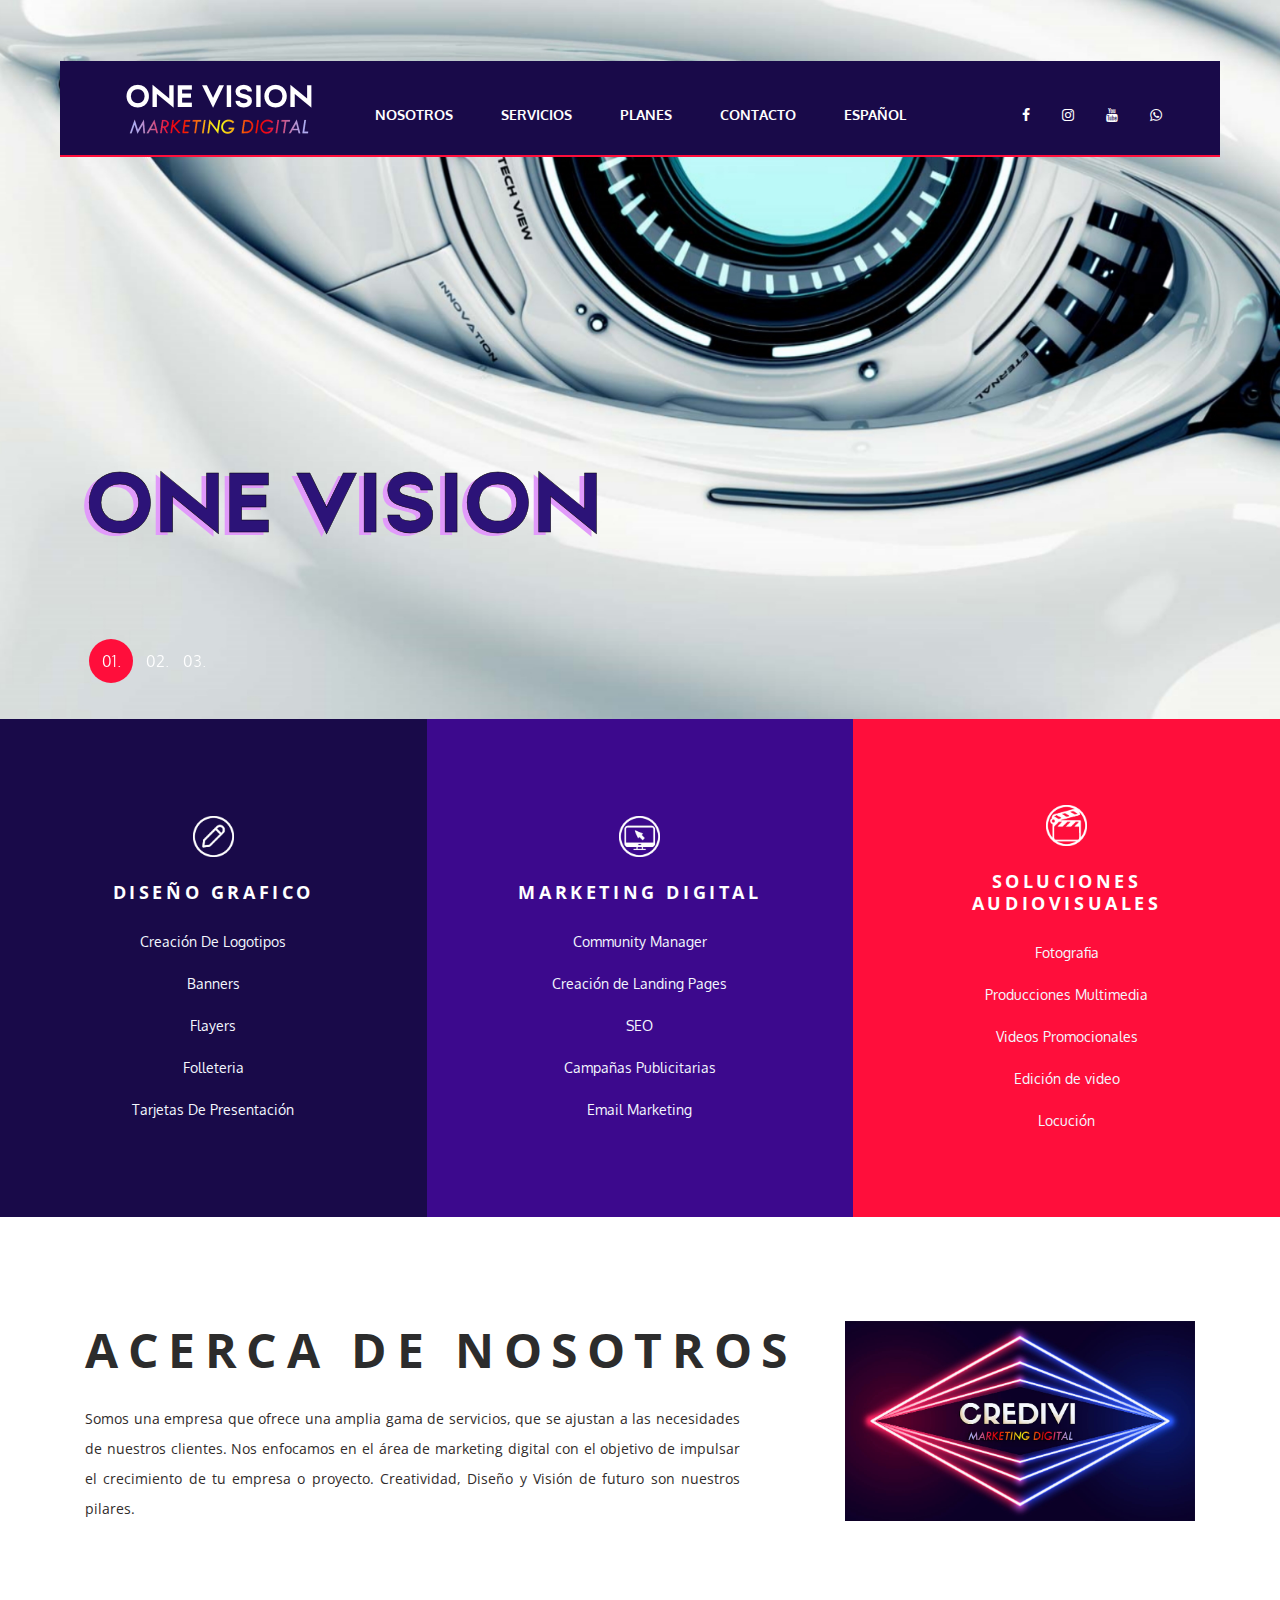
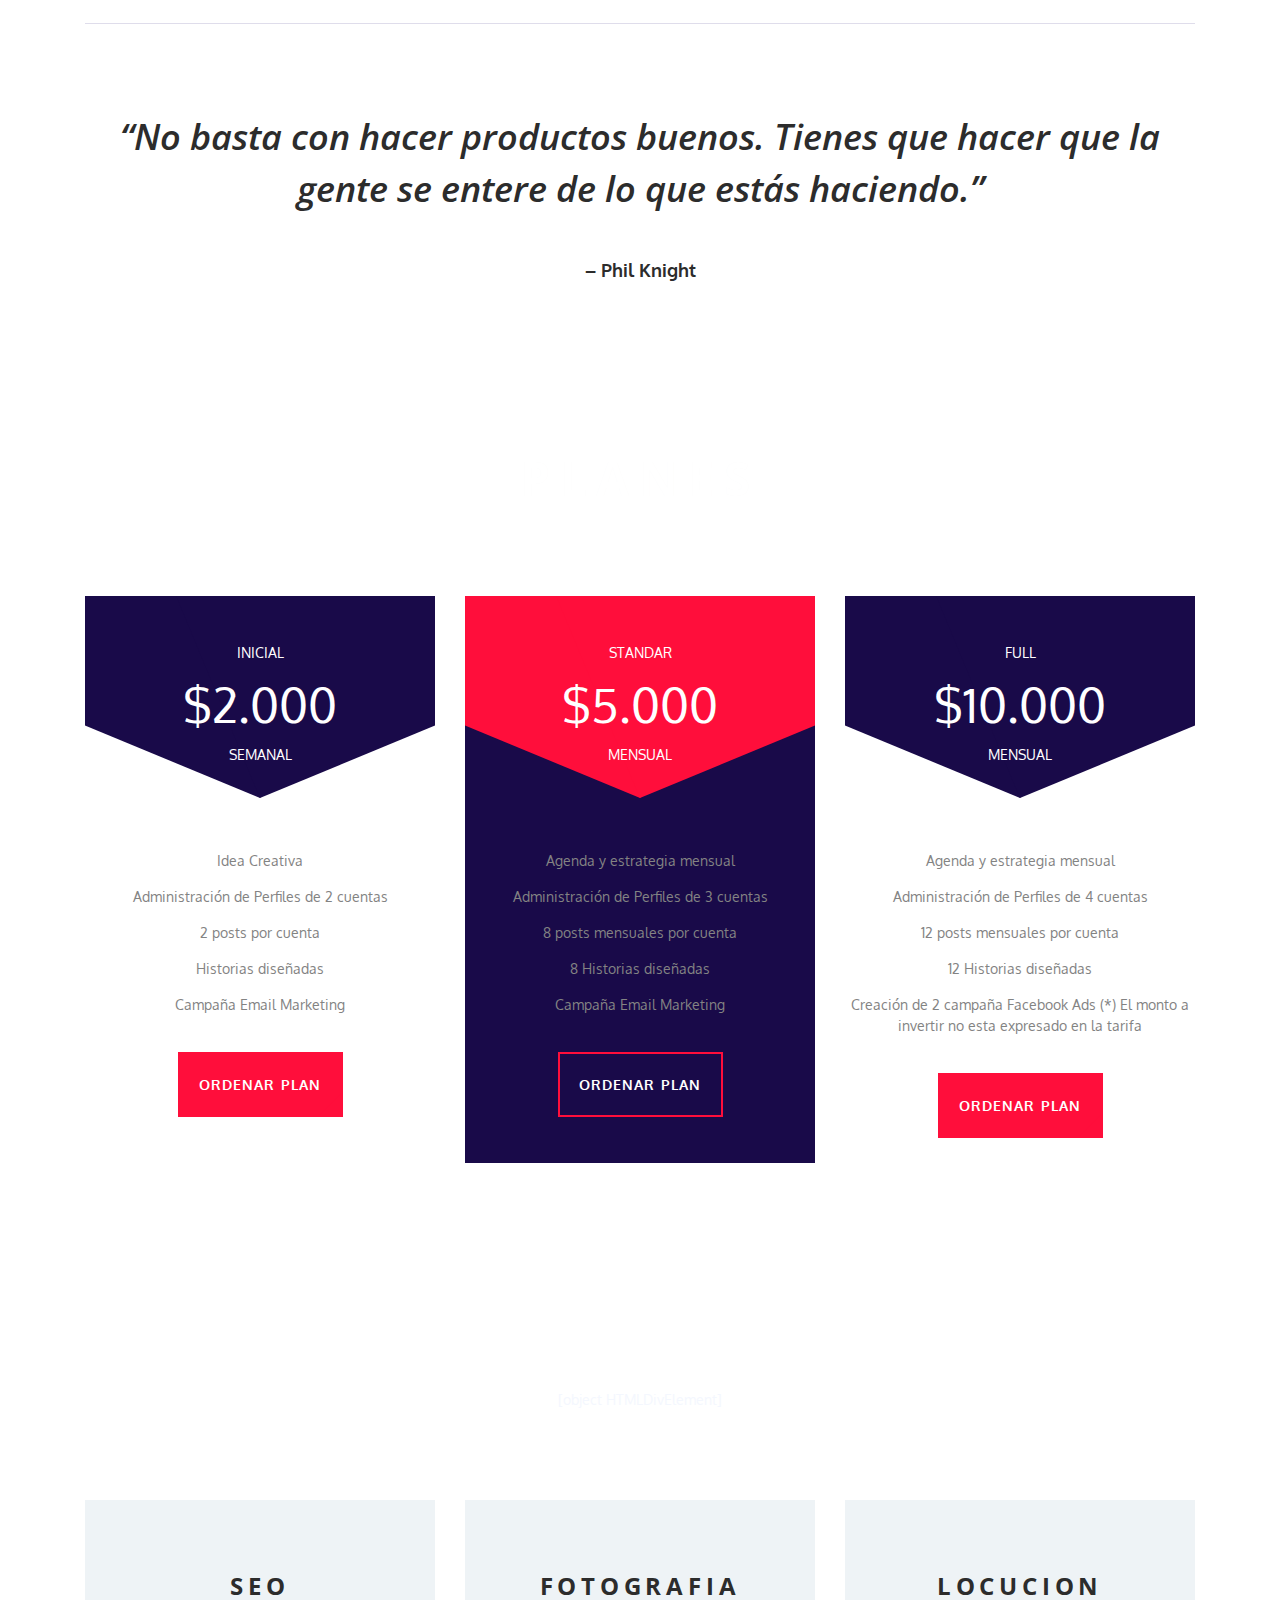
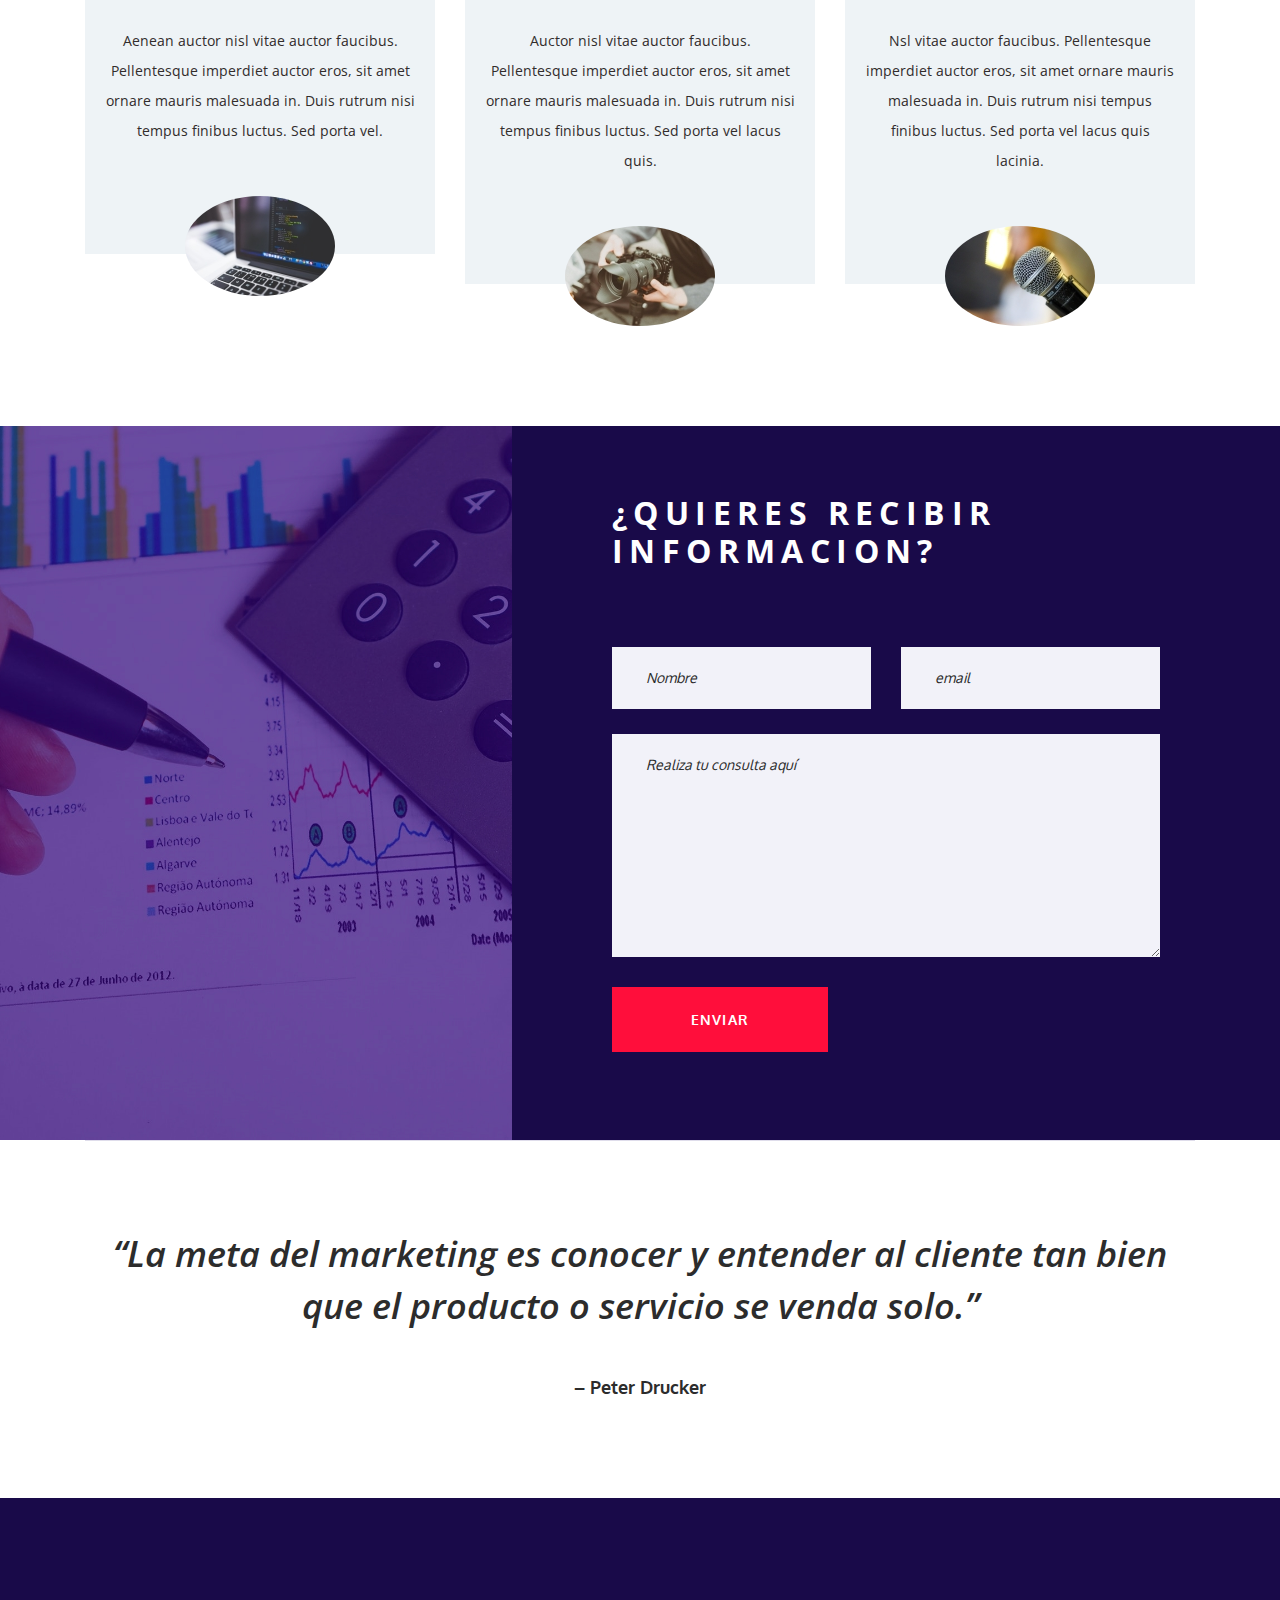
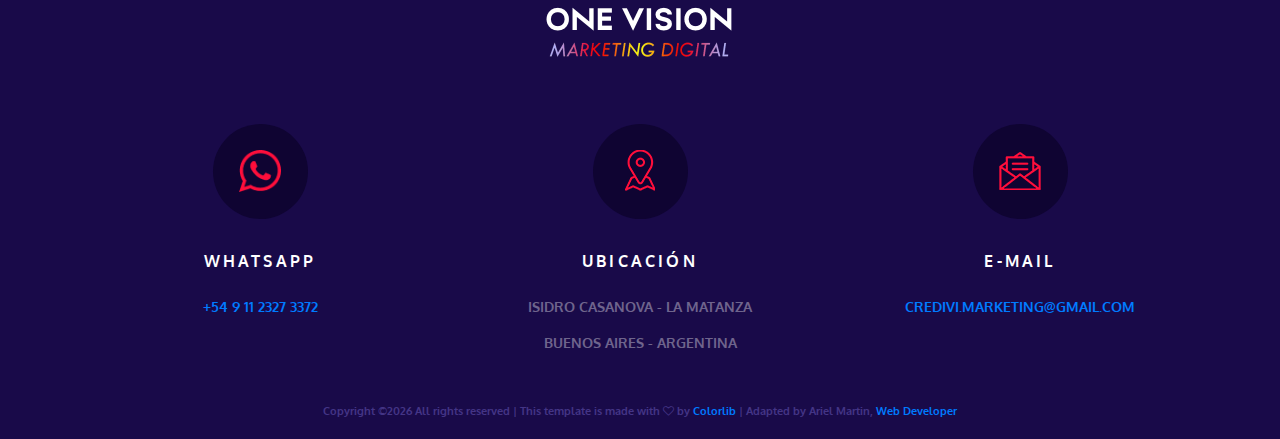
==== index.html @ c773c40b "se actualizó la metadata" ====
<!DOCTYPE html>
<html lang="es">
<head>
<title data-lang="titulo-web">Marketin Digital - One Visio</title>
<meta charset="utf-8">
<meta http-equiv="X-UA-Compatible" content="IE=edge">
<meta name="description" content="Especialistas en Marketin Digital">
<meta property="og:image" content="https://raw.githubusercontent.com/credivi/onevision/main/images/logo_ov.jpg" /> <!-- image link, make sure it's jpg -->
<meta property="og:image:width" content="200" />
<meta property="og:image:height" content="200" />
<meta name="viewport" content="width=device-width, initial-scale=1">

<link rel="stylesheet" type="text/css" href="styles/fonts.css">

<link rel="stylesheet" type="text/css" href="styles/bootstrap-4.1.2/bootstrap.min.css">
<link href="plugins/font-awesome-4.7.0/css/font-awesome.min.css" rel="stylesheet" type="text/css">
<link rel="stylesheet" type="text/css" href="plugins/OwlCarousel2-2.3.4/owl.carousel.css">
<link rel="stylesheet" type="text/css" href="plugins/OwlCarousel2-2.3.4/owl.theme.default.css">
<link rel="stylesheet" type="text/css" href="plugins/OwlCarousel2-2.3.4/animate.css">
<link rel="stylesheet" type="text/css" href="styles/main_styles.css">
<link rel="stylesheet" type="text/css" href="styles/responsive.css">

</head>
<body>

<div class="super_container">
	
	<!-- Header -->

	<header class="header">
		<div class="header_wrap d-flex flex-row align-items-center justify-content-center">
			
			<!-- Logo -->
			<div class="logo"><a href="#"><img src="images/logo_01.png" alt=""></a></div>

			<!-- Main Nav -->
			<nav class="main_nav">
				<ul class="d-flex flex-row align-items-center justify-content-center">
					<li><a data-lang="about" href="#about">Nosotros</a></li>
					<li><a data-lang="services" href="#classes">Servicios</a></li>
					<li><a data-lang="plans" href="#pricing">Planes</a></li>
					<li><a data-lang="contact" href="#footer">Contacto</a></li>
					<li><a href="#" id="translate" data-text="Español, English" data-file="es,en" data-index="1">Español</a></li>
				</ul>
			</nav>

			<!-- Social -->
			<div class="social header_social">
				<ul class="d-flex flex-row align-items-center justify-content-start">
					<li><a class="facebook" href="#"><i class="fa fa-facebook" aria-hidden="true"></i></a></li>
					<li><a class="instagram" href="#"><i class="fa fa-instagram" aria-hidden="true"></i></a></li>
					<li><a class="youtube" href="#"><i class="fa fa-youtube" aria-hidden="true"></i></a></li>
					<!--li><a href="#"><i class="fa fa-envelope" aria-hidden="true"></i></a></li-->
					<li><a class="whatsapp" href="https://api.whatsapp.com/send?phone=5491123273372&text=Hola,coloca tu mensaje aquí" target="_blank"><i class="fa fa-whatsapp" aria-hidden="true"></i></a></li>
				</ul>
			</div>

			<!-- Hamburger -->
			<div class="hamburger ml-auto"><i class="fa fa-bars" aria-hidden="true"></i></div>

		</div>
	</header>

	<!-- Fixed Header -->

	<header class="fixed_header">
		<div class="header_wrap d-flex flex-row align-items-center justify-content-center">
			
			<!-- Logo -->
			<div class="logo"><a href="#"><img src="images/logo_01.png" alt=""></a></div>

			<!-- Main Nav -->
			<nav class="main_nav">
				<ul class="d-flex flex-row align-items-center justify-content-center">
					<li><a data-lang="about" href="#about">Nosotros</a></li>
					<li><a data-lang="services" href="#classes">Servicios</a></li>
					<li><a data-lang="plans" href="#pricing">Planes</a></li>
					<li><a data-lang="contact" href="#footer">Contacto</a></li>
				</ul>
			</nav>

			<!-- Social -->
			<div class="social header_social">
				<ul class="d-flex flex-row align-items-center justify-content-start">
					<li><a class="facebook" href="#"><i class="fa fa-facebook" aria-hidden="true"></i></a></li>
					<li><a class="instagram" href="#"><i class="fa fa-instagram" aria-hidden="true"></i></a></li>
					<li><a class="youtube" href="#"><i class="fa fa-youtube" aria-hidden="true"></i></a></li>
					<!--li><a href="#"><i class="fa fa-envelope" aria-hidden="true"></i></a></li-->
					<li><a class="whatsapp" href="#" target="_blank"><i class="fa fa-whatsapp" aria-hidden="true"></i></a></li>
				</ul>
			</div>

			<!-- Hamburger -->
			<div class="hamburger ml-auto"><i class="fa fa-bars" aria-hidden="true"></i></div>

		</div>
	</header>

	<!-- Menu -->

	<div class="menu">
		<div class="menu_door door_left"></div>
		<div class="menu_door door_right"></div>
		<div class="menu_content d-flex flex-column align-items-center justify-content-center">
			<!--div class="menu_close">close</div-->
			<div class="menu_nav_container">
				<nav class="menu_nav text-center" >
					<ul class="menu_close">
						<li><a data-lang="about" href="#about">Nosotros</a></li>
						<li><a data-lang="services" href="#classes">Servicios</a></li>
						<li><a data-lang="plans" href="#pricing">Planes</a></li>
						<li><a data-lang="contact" href="#footer">Contacto</a></li>
					</ul>
				</nav>
			</div>
			<div class="social menu_social">
				<ul class="d-flex flex-row align-items-center justify-content-start">
					<li><a class="facebook" href="#"><i class="fa fa-facebook" aria-hidden="true"></i></a></li>
					<li><a class="instagram" href="#"><i class="fa fa-instagram" aria-hidden="true"></i></a></li>
					<li><a class="youtube" href="#"><i class="fa fa-youtube" aria-hidden="true"></i></a></li>
					<!--li><a href="#"><i class="fa fa-envelope" aria-hidden="true"></i></a></li-->
					<li><a class="whatsapp" href="#" target="_blank"><i class="fa fa-whatsapp" aria-hidden="true"></i></a></li>
				</ul>
			</div>
		</div>
	</div>

	<!-- Home -->

	<div class="home">
		
		<!-- Slider -->
		<div class="home_slider_container">
			<div class="owl-carousel owl-theme home_slider">
				
				<!-- Slide 1 -->
				<div class="slide">
					<div class="background_image" style="background-image:url(images/index_3.jpeg)"></div>
					<div class="home_slider_overlay"></div>
					<div class="slide_wrap d-flex flex-column align-items-start justify-content-center">
						<div class="home_container">
							<div class="container">
								<div class="row">
									<div class="col">
										<div class="home_content active">
											<div class="home_subtitle"></div>
											<div class="home_title" id="t1">
												<span data-lang="slide1" id="titulo1">One Vision</span>
											</div>
											<!--<div class="button home_button"><a href="#">Creatividad</a></div>-->
										</div>
									</div>
								</div>
							</div>
						</div>
					</div>
				</div>

				<!-- Slide 2 -->
				<div class="slide">
					<div class="background_image" style="background-image:url(images/index_1.jpeg)"></div>
					<div class="home_slider_overlay"></div>
					<div class="slide_wrap d-flex flex-column align-items-start justify-content-center">
						<div class="home_container">
							<div class="container">
								<div class="row">
									<div class="col">
										<div class="home_content">
											<div class="home_subtitle"></div>
											<div class="home_title" id="t2">
												<span data-lang="slide2" id="titulo2">creatividad</span>
											</div>
											<!--<div class="button home_button"><a href="#">Creatividad</a></div>-->
										</div>
									</div>
								</div>
							</div>
						</div>
					</div>
				</div>

				<!-- Slide 3 -->
				<div class="slide">
					<div class="background_image" style="background-image:url(images/index_2.jpeg)"></div>
					<div class="home_slider_overlay"></div>
					<div class="slide_wrap d-flex flex-column align-items-start justify-content-center">
						<div class="home_container">
							<div class="container">
								<div class="row">
									<div class="col">
										<div class="home_content">
											<div class="home_subtitle"></div>
											<div class="home_title" id="t3">
												<span data-lang="slide3" id="titulo3">Diseño<br>
												digital</span>
											</div>
											<!--<div class="button home_button"><a href="#">Creatividad</a></div>-->
										</div>
									</div>
								</div>
							</div>
						</div>
					</div>
				</div>

			</div>
		</div>

	</div>

	<!-- Intro -->

	<div class="intro" id="intro">
		<div class="intro_boxes_wrap">
			<div class="d-flex flex-row align-items-start justify-content-start flex-wrap">
				
				<!-- Intro Box -->
				<div class="intro_box d-flex flex-column align-items-center justify-content-center text-center">
					<div class="intro_box_icon"><img src="images/lapiz.png" alt=""></div>
					<div class="intro_box_title"><h3>Diseño Grafico</h3></div>
					<div class="intro_box_text">
						<ul>
							<li>Creación De Logotipos</li><br>
							<li>Banners</li><br>
							<li>Flayers</li><br>
							<li>Folleteria</li><br>
							<li>Tarjetas De Presentación</li>
						</ul>
					</div>
				</div>

				<!-- Intro Box -->
				<div class="intro_box d-flex flex-column align-items-center justify-content-center text-center">
					<div class="intro_box_icon"><img src="images/pantalla.png" alt=""></div>
					<div class="intro_box_title"><h1 id="h1">Marketing Digital</h1></div>
					<div class="intro_box_text">
						<ul>
							<li>Community Manager</li><br>
							<li>Creación de Landing Pages</li><br>
							<li>SEO</li><br>
							<li>Campañas Publicitarias</li><br>
							<li>Email Marketing</li>
						</ul>
					</div>
				</div>

				<!-- Intro Box -->
				<div class="intro_box d-flex flex-column align-items-center justify-content-center text-center">
					<div class="intro_box_icon"><img src="images/claqueta.png" alt=""></div>
					<div class="intro_box_title"><h3>soluciones Audiovisuales</h3></div>
					<div class="intro_box_text">
						<ul>
							<li>Fotografia</li><br>
							<li>Producciones Multimedia<li><br>
							<li>Videos Promocionales</li><br>
							<li>Edición de video</li><br>
							<li>Locución</li>
						</ul>
					</div>
				</div>

			</div>
		</div>
	</div>

	<!-- About -->

	<div class="about" id="about">
		<div class="container">
			<div class="row">
				
				<!-- About Content -->
				<div class="col-lg-8">
					<div class="about_content">
						<div class="section_title_container">
							<div class="section_subtitle"></div>
							<div class="section_title"><h2>acerca de nosotros</h2></div>
						</div>
						<div class="about_text" align="justify">
							<p>Somos una empresa que ofrece una amplia gama de servicios, que se ajustan a las necesidades de nuestros clientes. Nos enfocamos en el área de marketing digital con el objetivo de impulsar el crecimiento de tu empresa o proyecto. Creatividad, Diseño y Visión de futuro son nuestros pilares. </p>
						</div>
						<!--<div class="button about_button"><a href="#">credivi</a></div>-->
					</div>
				</div>

				<!-- About Image -->
				<div class="col-lg-4">
					<div class="about_image"><img src="images/logo_rombos.jpg" alt=""></div>
				</div>

			</div>
		</div>
	</div>

	<!-- FRASE -->

	<div class="quote">
		<div class="container">
			<div class="row">
				<div class="col">
					<div class="quote_content text-center">
						<p>“No basta con hacer productos buenos. Tienes que hacer que la gente se entere de lo que estás haciendo.”</p>
					</div>
					<div class="quote_author text-center">– Phil Knight</div>
				</div>
			</div>
		</div>
	</div>


	<!-- PLANES -->

	<div class="pricing" id="pricing">
		<div class="parallax_background parallax-window" data-parallax="scroll" data-image-src="images/planes.jpg" data-speed="0.8"></div>
		<div class="container">
			<div class="row">
				<div class="col">
					<div class="section_title_container text-center">
						<div class="section_subtitle"></div>
						<div class="section_title"><h2>planes</h2></div>
					</div>
					<div class="pricing_slider_container">
						<div class="owl-carousel owl-theme pricing_slider">
							
							<!-- Slide -->
							<div>
								<div class="pricing_box text-center">
									<div class="pricing_title_box">
										<div>
											<div id="titulop1" class="pricing_name">beginner</div>
											<div id="preciop1" class="pricing_price">Free</div>
											<div id="diasp1" class="pricing_per">1 day</div>
										</div>
									</div>
									<div class="pricing_content">
										<div class="pricing_list">
											<ul>
												<li id="item1p1">2 E-mail Addresess</li>
												<li id="item2p1">25 GB Space</li>
												<li id="item3p1">24h Live Support</li>
												<li id="item4p1">Documetation inside</li>
												<li id="item5p1">SEO Plan</li>
											</ul>
										</div>
										<!--div class="pricing_info"><a href="#">i</a></div>-->
										<div class="button pricing_button ml-auto mr-auto"><a id="btn_p1" target="_blank">ordenar plan</a></div>
										
									</div>
								</div>
							</div>

							<!-- Slide -->
							<div>
								<div class="pricing_box text-center pricing_box_alt">
									<div class="pricing_title_box">
										<div>
											<div id="titulop2" class="pricing_name">beginner</div>
											<div id="preciop2" class="pricing_price">$29<span>90</span></div>
											<div id="diasp2" class="pricing_per">Per Month</div>
										</div>
									</div>
									<div class="pricing_content">
										<div class="pricing_list">
											<ul>
												<li id="item1p2">2 E-mail Addresess</li>
												<li id="item2p2">25 GB Space</li>
												<li id="item3p2">24h Live Support</li>
												<li id="item4p2">Documetation inside</li>
												<li id="item5p2">SEO Plan</li>
											</ul>
										</div>
										<div class="button_2 pricing_button ml-auto mr-auto"><a id="btn_p2" target="_blank">ordenar plan</a></div>

									</div>
								</div>
							</div>

							<!-- Slide -->
							<div>
								<div class="pricing_box text-center">
									<div class="pricing_title_box">
										<div>
											<div id="titulop3" class="pricing_name">beginner</div>
											<div id="preciop3" class="pricing_price">$59<span>90</span></div>
											<div id="diasp3" class="pricing_per">Per Month</div>
										</div>
									</div>
									<div class="pricing_content">
										<div class="pricing_list">
											<ul>
												<li id="item1p3">2 E-mail Addresess</li>
												<li id="item2p3">25 GB Space</li>
												<li id="item3p3">24h Live Support</li>
												<li id="item4p3">Documetation inside</li>
												<li id="item5p3">SEO Plan</li>
											</ul>
										</div>
										<div class="button pricing_button ml-auto mr-auto"><a id="btn_p3" target="_blank">ordenar plan</a></div>

									</div>
								</div>
							</div>

						</div>
					</div>
				</div>
			</div>
		</div>
	</div>

	

	<!-- SERVICIOS -->

	<div class="classes" id="classes">
		<div class="container">
			<div class="row">
				<div class="col">
					<div class="section_title_container text-center">
						<div class="section_subtitle"></div>
						<div class="section_title" id="titulo_s"><h2>Servicios</h2></div>
					</div>

					<!-- Classes Slider -->
					<div class="classes_slider_container">
						<div class="owl-carousel owl-theme classes_slider">
							
							<!-- Slide -->
							<div>
								<div class="classes_slide_wrap">
									<div class="text-center">
										<div class="classes_title"><h3 id="titulo_s1">SEO</h3></div>
										<div class="classes_text">
											<p id="par_s1" >Aenean auctor nisl vitae auctor faucibus. Pellentesque imperdiet auctor eros, sit amet ornare mauris malesuada in. Duis rutrum nisi tempus finibus luctus. Sed porta vel.</p>
										</div>
										<div class="class_image"><a href="#"><img id="img_s1" src="images/servicio_1.jpg" alt=""></a></div>
									</div>
								</div>
							</div>

							<!-- Slide -->
							<div>
								<div class="classes_slide_wrap">
									<div class="text-center">
										<div id="titulo_s2" class="classes_title"><h3>fotografia</h3></div>
										<div class="classes_text">
											<p id="par_s2">Auctor nisl vitae auctor faucibus. Pellentesque imperdiet auctor eros, sit amet ornare mauris malesuada in. Duis rutrum nisi tempus finibus luctus. Sed porta vel lacus quis.</p>
										</div>
										<div class="class_image"><a href="#"><img id="img_s2" src="images/servicio_2.jpg" alt=""></a></div>
									</div>
								</div>
							</div>

							<!-- Slide -->
							<div>
								<div class="classes_slide_wrap">
									<div class="text-center">
										<div id="titulo_s3" class="classes_title"><h3>locucion</h3></div>
										<div class="classes_text">
											<p id="par_s3" >Nsl vitae auctor faucibus. Pellentesque imperdiet auctor eros, sit amet ornare mauris malesuada in. Duis rutrum nisi tempus finibus luctus. Sed porta vel lacus quis lacinia.</p>
										</div>
										<div class="class_image"><a href="#"><img id="img_s3" src="images/servicio_3.jpg" alt=""></a></div>
									</div>
								</div>
							</div>

						</div>
					</div>

				</div>
			</div>
		</div>
	</div>

<!-- FORM -->

	<div class="cta">
		<div class="d-flex flex-xl-row flex-column align-items-start justify-content-start">

			<!-- CTA Image -->
			<div class="cta_image align-self-stretch">
				<div class="background_image" style="background-image:url(images/cta.jpg)"></div>
			</div>

			<!-- CTA Content -->
			<div class="cta_content">
				<div class="section_title_container">
					<div class="section_subtitle"></div>
					<div class="section_title"><h2>¿quieres recibir informacion?</h2></div>
				</div>

							<div class="contact_form_container">

								<form id="form" action="" class="contact_form">
									
									<div class="row contact_form_row">

										<div class="col-md-6">
											<input id="name" type="text" class="contact_input" placeholder="Nombre" required="required" name="">
										</div>

										<div class="col-md-6">
											<input id="emailAddress" type="email" class="contact_input" placeholder="email" required="required" name="">
										</div>
										
										<div class="col-12">
											<textarea id="message" class="contact_input contact_textarea" placeholder="Realiza tu consulta aquí" required="required" name=""></textarea>
										</div>

									</div>

									<button class="contact_button" formtarget="_blank">Enviar</button>

								</form>

							</div>

				<!--div class="cta_list">
					<ul>
						<li class="d-flex flex-row align-items-center justify-content-start">
							<img src="images/check.png" alt="">
							<span>Pellentesque imperdiet auctor eros, sit amet ornare mauris malesuada in.</span>
						</li>
						<li class="d-flex flex-row align-items-center justify-content-start">
							<img src="images/check.png" alt="">
							<span>Duis rutrum nisi tempus finibus luctus. Sed porta vel lacus quis lacinia.</span>
						</li>
						<li class="d-flex flex-row align-items-center justify-content-start">
							<img src="images/check.png" alt="">
							<span>Vestibulum nec justo lectus. In hac habitasse platea dictumst.</span>
						</li>
						<li class="d-flex flex-row align-items-center justify-content-start">
							<img src="images/check.png" alt="">
							<span> Proin vulputate rhoncus nibh eu vehicula. Donec vitae laoreet quam, ac feugiat nibh.</span>
						</li>
					</ul>
				</div>


				<div class="cta_buttons">
					<div class="d-flex flex-row align-items-start justify-content-start flex-wrap">
						<div class="button cta_button"><a href="#">read more</a></div>
						<div class="button_2 cta_button"><a href="#">read more</a></div>
					</div>
				</div-->

			</div>

		</div>
	</div>

	<!-- FRASE -->

	<div class="quote">
		<div class="container">
			<div class="row">
				<div class="col">
					<div class="quote_content text-center">
						<p>“La meta del marketing es conocer y entender al cliente tan bien que el producto o servicio se venda solo.”</p>
					</div>
					<div class="quote_author text-center">– Peter Drucker</div>
				</div>
			</div>
		</div>
	</div>

	<!-- Footer -->

	<footer class="footer" id="footer">
		<div class="footer_content">
			<div class="container">
				<div class="row">
					<div class="col">
						<div class="footer_logo text-center"><a href="#"><img src="images/logo_01.png" alt=""></a></div>
					</div>
				</div>
				<div class="row footer_row">



					<div class="col-lg-4 footer_col">
						<div class="footer_item text-center">
						<a class="whatsapp" href="#" target="_blank">
							<div class="footer_icon d-flex flex-column align-items-center justify-content-center ml-auto mr-auto">
								<div><img src="images/ws.png" alt=""></div>
							</div>
						</a>
							<div class="footer_title">Whatsapp</div>
							<div class="footer_list">
								<ul>
									<li><a class="whatsapp" href="#" target="_blank">+54 9 11 2327 3372</a></li>
								</ul>
							</div>
						</div>
					</div>


					

					<div class="col-lg-4 footer_col">
						<div class="footer_item text-center">
							<div class="footer_icon d-flex flex-column align-items-center justify-content-center ml-auto mr-auto">
								<div><img src="images/contact.png" alt=""></div>
							</div>
							<div class="footer_title">Ubicación</div>
							<div class="footer_list">
								<ul>
									<li>Isidro Casanova - La Matanza</li>
									<li>Buenos Aires - Argentina</li>
								</ul>
							</div>
						</div>
					</div>


					<div class="col-lg-4 footer_col">
						<a class="mailto" href="mailto:credivi.marketing@gmail.com" target="_blank">
						<div class="footer_item text-center">
							
							<div class="footer_icon d-flex flex-column align-items-center justify-content-center ml-auto mr-auto">
								<div><img src="images/mail.png" alt=""></div>
							</div>
							<div class="footer_title">e-mail</div>
							<div class="footer_list">
								<ul>
									
									<li><a class="mailto" href="mailto:credivi.marketing@gmail.com" target="_blank">credivi.marketing@gmail.com</a><br></li>
									
								</ul>	
							</div>
							
						</div>
					</a>
					</div>

				</div>
			</div>
		</div>
		<div class="footer_bar d-flex flex-row align-items-center justify-content-center">
			<div class="copyright"><!-- Link back to Colorlib can't be removed. Template is licensed under CC BY 3.0. -->
Copyright &copy;<script>document.write(new Date().getFullYear());</script> All rights reserved | This template is made with <i class="fa fa-heart-o" aria-hidden="true"></i> by <a href="https://colorlib.com" target="_blank">Colorlib </a>| Adapted by Ariel Martin, <a href="https://arielmartin.github.io/porfolio/" target="_blank">Web Developer </a>
<!-- Link back to Colorlib can't be removed. Template is licensed under CC BY 3.0. --></div>
		</div>
	</footer>
</div>

<script src="js/jquery-3.3.1.min.js"></script>
<script src="styles/bootstrap-4.1.2/popper.js"></script>
<script src="styles/bootstrap-4.1.2/bootstrap.min.js"></script>
<script src="plugins/greensock/TweenMax.min.js"></script>
<script src="plugins/greensock/TimelineMax.min.js"></script>
<script src="plugins/scrollmagic/ScrollMagic.min.js"></script>
<script src="plugins/greensock/animation.gsap.min.js"></script>
<script src="plugins/greensock/ScrollToPlugin.min.js"></script>
<script src="plugins/OwlCarousel2-2.3.4/owl.carousel.js"></script>
<script src="plugins/easing/easing.js"></script>
<script src="plugins/progressbar/progressbar.min.js"></script>
<script src="plugins/parallax-js-master/parallax.min.js"></script>
<script src="js/custom.js"></script>
<script src="js/variables.js"></script>
<script src="js/lang.js"></script>

</body>
</html>
---- styles/main_styles.css ----
@charset "utf-8";
/* CSS Document */

/******************************

[Table of Contents]

1. Fonts
2. Body and some general stuff
3. Header
4. Menu
5. Home
6. Intro
7. About
8. Quote
9. CTA
10. Classes
11. Pricing
12. Footer
13. Contact

******************************/


/***********
1. Fonts
***********/

@import url('https://fonts.googleapis.com/css?family=Open+Sans:300,400,600,600i,700,800');
@import url('https://fonts.googleapis.com/css?family=Lora|Oxygen&display=swap');

@font-face {
    font-family: 'mayeka';
    src: url('../fonts/mayekabold.ttf'),
    url('../fonts/mayekabolddemo-m8zr-webfont.woff2') format('woff2'),
    url('../fonts/mayekabolddemo-m8zr-webfont.woff') format('woff');
    font-weight: bold;
    font-style: normal;
}


/*********************************
2. Body and some general stuff
*********************************/

*
{
	margin: 0;
	padding: 0;
	-webkit-font-smoothing: antialiased;
	-webkit-text-shadow: rgba(0,0,0,.01) 0 0 1px;
	//text-shadow: rgba(0,0,0,.01) 0 0 1px;
}
body
{
	font-family: 'Oxygen', sans-serif;
	font-size: 14px;
	font-weight: 400;
	background: #FFFFFF;
	color: #f4f7fe;
}
div
{
	display: block;
	position: relative;
	-webkit-box-sizing: border-box;
    -moz-box-sizing: border-box;
    box-sizing: border-box;
    /*border-top-left-radius: 10px;
    border-top-right-radius: 10px;
    border-bottom-left-radius: 10px;
    border-bottom-right-radius: 10px;*/
}
ul
{
	list-style: none;
	margin-bottom: 0px;
}
p
{
	font-family: 'Open Sans', sans-serif;
	font-size: 14px;
	line-height: 2.145;
	font-weight: 400;
	/*color: #909090;*/
	color: #312c2c;
	-webkit-font-smoothing: antialiased;
	-webkit-text-shadow: rgba(0,0,0,.01) 0 0 1px;
	text-shadow: rgba(0,0,0,.01) 0 0 1px;
}
p a
{
	display: inline;
	position: relative;
	color: inherit;
	border-bottom: solid 1px #ffa07f;
	-webkit-transition: all 200ms ease;
	-moz-transition: all 200ms ease;
	-ms-transition: all 200ms ease;
	-o-transition: all 200ms ease;
	transition: all 200ms ease;
}
p:last-of-type
{
	margin-bottom: 0;
}
a
{
	-webkit-transition: all 200ms ease;
	-moz-transition: all 200ms ease;
	-ms-transition: all 200ms ease;
	-o-transition: all 200ms ease;
	transition: all 200ms ease;
}
a, a:hover, a:visited, a:active, a:link
{
	text-decoration: none;
	-webkit-font-smoothing: antialiased;
	-webkit-text-shadow: rgba(0,0,0,.01) 0 0 1px;
	text-shadow: rgba(0,0,0,.01) 0 0 1px;
}
p a:active
{
	position: relative;
	color: #FF6347;
}
p a:hover
{
	color: #FFFFFF;
	background: #ffa07f;
}
p a:hover::after
{
	opacity: 0.2;
}
h1{font-size: 48px;}
h2{font-size: 36px;}
h3{font-size: 24px;}
h4{font-size: 18px;}
h5{font-size: 14px;}
h6{font-size: 48px;}
h1, h2, h3, h4, h5, h6
{
	font-family: 'Open Sans', sans-serif;
	-webkit-font-smoothing: antialiased;
	-webkit-text-shadow: rgba(0,0,0,.01) 0 0 1px;
	text-shadow: rgba(0,0,0,.01) 0 0 1px;
	line-height: 1.2;
	margin-bottom: 0;
	color: #2c2c2c;
	font-weight: 700;
	text-transform: uppercase;
	letter-spacing: 0.2em;
}
img
{
	max-width: 100%;
}
button:active
{
	outline: none;
}
.form-control
{
	color: #db5246;
}
section
{
	display: block;
	position: relative;
	box-sizing: border-box;
}
.clear
{
	clear: both;
}
.clearfix::before, .clearfix::after
{
	content: "";
	display: table;
}
.clearfix::after
{
	clear: both;
}
.clearfix
{
	zoom: 1;
}
.float_left
{
	float: left;
}
.float_right
{
	float: right;
}
.trans_200
{
	-webkit-transition: all 200ms ease;
	-moz-transition: all 200ms ease;
	-ms-transition: all 200ms ease;
	-o-transition: all 200ms ease;
	transition: all 200ms ease;
}
.trans_300
{
	-webkit-transition: all 300ms ease;
	-moz-transition: all 300ms ease;
	-ms-transition: all 300ms ease;
	-o-transition: all 300ms ease;
	transition: all 300ms ease;
}
.trans_400
{
	-webkit-transition: all 400ms ease;
	-moz-transition: all 400ms ease;
	-ms-transition: all 400ms ease;
	-o-transition: all 400ms ease;
	transition: all 400ms ease;
}
.trans_500
{
	-webkit-transition: all 500ms ease;
	-moz-transition: all 500ms ease;
	-ms-transition: all 500ms ease;
	-o-transition: all 500ms ease;
	transition: all 500ms ease;
}
.fill_height
{
	height: 100%;
}
.super_container
{
	width: 100%;
	overflow: hidden;
}
.prlx_parent
{
	overflow: hidden;
}
.prlx
{
	height: 130% !important;
}
.parallax-window
{
    min-height: 400px;
    background: transparent;
}
.parallax_background
{
	position: absolute;
	top: 0;
	left: 0;
	width: 100%;
	height: 100%;
}
.background_image
{
	position: absolute;
	top: 0;
	left: 0;
	width: 100%;
	height: 100%;
	background-repeat: no-repeat;
	background-size: cover;
	background-position: center center;
}
.nopadding
{
	padding: 0px !important;
}
.owl-carousel,
.owl-carousel .owl-stage-outer,
.owl-carousel .owl-stage,
.owl-carousel .owl-item
{
	height: 100%;
}
.slide
{
	height: 100%;
}
.button
{
	width: 186px;
	height: 65px;
	background: transparent;
	text-align: center;
	border: solid 2px #ff0e3b;
	overflow: hidden;
	-webkit-transition: all 200ms ease;
	-moz-transition: all 200ms ease;
	-ms-transition: all 200ms ease;
	-o-transition: all 200ms ease;
	transition: all 200ms ease;
}
.button::before
{
	display: block;
	position: absolute;
	top: 50%;
	left: 50%;
	-webkit-transform: translate(-50%, -50%) rotate(-45deg);
	-moz-transform: translate(-50%, -50%) rotate(-45deg);
	-ms-transform: translate(-50%, -50%) rotate(-45deg);
	-o-transform: translate(-50%, -50%) rotate(-45deg);
	transform: translate(-50%, -50%) rotate(-45deg);
	-webkit-transform-origin: center center;
	transform-origin: center center;
	width: 130%;
	height: 320%;
	background: #ff0e3b;
	content: '';
	z-index: 0;
	-webkit-transition: all 600ms ease;
	-moz-transition: all 600ms ease;
	-ms-transition: all 600ms ease;
	-o-transition: all 600ms ease;
	transition: all 600ms ease;
}
.button::after
{
	display: block;
	position: absolute;
	right: -15px;
	bottom: -15px;
	width: 30px;
	height: 30px;
	background: #ff0e3b;
	content: '';
	transform: rotate(-45deg);
}
.button a
{
	display: block;
	position: relative;
	height: 100%;
	font-size: 14px;
	font-weight: 700;
	color: #ffffff;
	letter-spacing: 0.075em;
	line-height: 61px;
	text-transform: uppercase;
	-webkit-transition: all 400ms ease;
	-moz-transition: all 400ms ease;
	-ms-transition: all 400ms ease;
	-o-transition: all 400ms ease;
	transition: all 400ms ease;
}
.button:hover::before
{
	top: 160%;
	left: 160%;
}
.button:hover a
{
	color: #ff0e3b;
}
.button_2
{
	width: 186px;
	height: 65px;
	background: transparent;
	text-align: center;
	border: solid 2px #ff0e3b;
	overflow: hidden;
	-webkit-transition: all 200ms ease;
	-moz-transition: all 200ms ease;
	-ms-transition: all 200ms ease;
	-o-transition: all 200ms ease;
	transition: all 200ms ease;
}
.button_2 a
{
	display: block;
	position: relative;
	height: 100%;
	font-size: 14px;
	font-weight: 700;
	color: #ffffff;
	letter-spacing: 0.075em;
	line-height: 61px;
	text-transform: uppercase;
	-webkit-transition: all 400ms ease;
	-moz-transition: all 400ms ease;
	-ms-transition: all 400ms ease;
	-o-transition: all 400ms ease;
	transition: all 400ms ease;
}
.button_2:hover
{
	background: #ff0e3b;
}
.section_subtitle
{
	font-size: 14px;
	font-weight: 700;
	color: #909090;
	text-transform: uppercase;
	letter-spacing: 0.2em;
	line-height: 1.2;
}
.section_title
{
	margin-top: 8px;
}

/*********************************
3. Header
*********************************/

.header
{
	position: absolute;
	left: 157px;
	top: 61px;
	width: calc(100% - 314px);
	height: 96px;
	background: #190a49;
	z-index: 100;
	border-bottom: solid 2px #ff0e3b;
}
.header_wrap
{
	width: 100%;
	height: 100%;
	padding-top: 12px;
}
.logo
{
	position: absolute;
	top: 50%;
	-webkit-transform: translateY(-50%);
	-moz-transform: translateY(-50%);
	-ms-transform: translateY(-50%);
	-o-transform: translateY(-50%);
	transform: translateY(-50%);
	left: 60px;
}
.main_nav ul li:not(:last-of-type)
{
	margin-right: 52px;
}
.main_nav ul li a
{
	font-size: 14px;
	font-weight: 700;
	color: #ffffff;
	text-transform: uppercase;
}
.main_nav ul li a:hover,
.main_nav ul li.active a
{
	color: #ff0e3b;
}
.header_social
{
	position: absolute;
	top: 50%;
	-webkit-transform: translateY(-50%);
	-moz-transform: translateY(-50%);
	-ms-transform: translateY(-50%);
	-o-transform: translateY(-50%);
	transform: translateY(-50%);
	right: 53px;
	padding-top: 12px;
}
.social ul li
{
	position: relative;
}
.social ul li:not(:last-of-type)
{
	margin-right: 22px;
}
.social ul li a
{
	display: block;
	position: relative;
	height: 100%;
	padding: 5px;
}
.social ul li a i
{
	color: #ffffff;
	font-size: 14px;
	-webkit-transition: all 200ms ease;
	-moz-transition: all 200ms ease;
	-ms-transition: all 200ms ease;
	-o-transition: all 200ms ease;
	transition: all 200ms ease;
}
.social ul li a:hover i
{
	color: #ff0e3b;
}
.fixed_header
{
	position: fixed;
	top: -70px;
	left: 0;
	width: 100%;
	height: 70px;
	background: #190a49;
	border-bottom: solid 2px #ff0e3b;
	z-index: 100;
	-webkit-transition: all 400ms ease;
	-moz-transition: all 400ms ease;
	-ms-transition: all 400ms ease;
	-o-transition: all 400ms ease;
	transition: all 400ms ease;
}
.fixed_header.scrolled
{
	top: 0;
}
.hamburger
{
	display: none;
	padding: 5px;
	cursor: pointer;
}
.hamburger i
{
	font-size: 22px;
	color: #ffffff;
	-webkit-transition: all 200ms ease;
	-moz-transition: all 200ms ease;
	-ms-transition: all 200ms ease;
	-o-transition: all 200ms ease;
	transition: all 200ms ease;
}
.hamburger:hover i
{
	color: #ff0e3b;
}

/*********************************
4. Menu
*********************************/

.menu
{
	position: fixed;
	top: 0;
	left: 0;
	width: 100vw;
	height: 100vh;
	visibility: hidden;
	opacity: 0;
	z-index: 101;
}
.menu_door
{
	position: absolute;
	top: 0;
	width: 0;
	height: 100%;
	background: rgba(25,10,73,0.9);
}
.door_left
{
	right: 50%;
}
.door_right
{
	left: 50%;
}
.menu_content
{
	width: 100%;
	height: 100%;
	opacity: 0;
}
.menu_close
{
	//position: absolute;
	top: 60px;
	right: 60px;
	font-size: 12px;
	font-weight: 700;
	color: #ffffff;
	text-transform: uppercase;
	letter-spacing: 0.2em;
	cursor: pointer;
	-webkit-transition: all 200ms ease;
	-moz-transition: all 200ms ease;
	-ms-transition: all 200ms ease;
	-o-transition: all 200ms ease;
	transition: all 200ms ease;
}
.menu_close:hover
{
	color: #ff0e3b;
}
.menu_nav ul li:not(:last-of-type)
{
	margin-bottom: 5px;
}
.menu_nav ul li a
{
	font-size: 30px;
	font-weight: 700;
	color: #ffffff;
	text-transform: uppercase;
	letter-spacing: 0.2em;
}
.menu_nav ul li a:hover
{
	color: #ff0e3b;
}
.menu_social
{
	position: absolute;
	bottom: 30px;
	left: 50%;
	-webkit-transform: translateX(-50%);
	-moz-transform: translateX(-50%);
	-ms-transform: translateX(-50%);
	-o-transform: translateX(-50%);
	transform: translateX(-50%);
}

/*********************************
5. Home
*********************************/

.home
{
	width: 100%;
	height: 719px;
}
.home_slider_overlay
{
	position: absolute;
	top: 0;
	left: 0;
	width: 100%;
	height: 100%;
	//background-color: #7800ff;
	//background-image: linear-gradient(to right, rgba(120,0,255,0.34), rgba(255,14,59,0.34));
	//background: #7800ff;
	//background: linear-gradient(to right, rgba(120,0,255,0.34), rgba(255,14,59,0.34));
}
.home_slider_container
{
	height: 100%;
}
.slide_wrap
{
	width: 100%;
	height: 100%;
	padding-top: 90px;
}
.home_container
{
	width: 100%;
}
.home_content
{
	opacity: 0;
	-webkit-transition: all 2000ms 500ms ease;
	-moz-transition: all 2000ms 500ms ease;
	-ms-transition: all 2000ms 500ms ease;
	-o-transition: all 2000ms 500ms ease;
	transition: all 2000ms 500ms ease;
}
.home_content.active
{
	opacity: 1;
}
.home_subtitle
{
	font-size: 18px;
	font-weight: 700;
	color: #ffffff;
	text-transform: uppercase;
	letter-spacing: 0.2em;
	line-height: 1.2;
	padding-left: 6px;
}
.home_title
{
	margin-top: 12px;
	
	-webkit-text-stroke: .5px black;
}

.home_title h1, h2, h6
{
	font-size: 48px;
	font-family: 'Open Sans', sans-serif;
	-webkit-font-smoothing: antialiased;
	-webkit-text-shadow: rgba(0,0,0,.01) 0 0 1px;
	text-shadow: rgba(0,0,0,.01) 0 0 1px;
	line-height: 1.2;
	margin-bottom: 0;
	color: #2c2c2c;
	font-weight: 700;
	text-transform: uppercase;
	letter-spacing: 0.2em;
}
.home_title h1:not(:last-of-type)
{
	margin-bottom: -6px;
}
.home_title h1 span
{
	font-weight: 700;
}
.home_title h2 span
{
	font-weight: 700;
	color: #190a49;
}
.home_title h6 span
{
	font-weight: 700;
}
.home_button
{
	margin-left: 9px;
	margin-top: 37px;
}
.home_slider .owl-dots
{
	position: absolute;
	left: calc((100% - 1102px) / 2);
	bottom: 36px;
	z-index: 100;
}
.home_slider .owl-dots .owl-dot
{
	outline: none;
	border-radius: 50%;
	-webkit-transition: all 200ms ease;
	-moz-transition: all 200ms ease;
	-ms-transition: all 200ms ease;
	-o-transition: all 200ms ease;
	transition: all 200ms ease;
}
.home_slider .owl-dots .owl-dot span
{
	position: relative;
	background: transparent;
	width: auto;
	height: auto;
	font-size: 16px;
	font-weight: 300;
	color: #ffffff;
}
.home_slider .owl-dots .owl-dot:hover span
{
	background: transparent;
}
.home_slider .owl-dots .owl-dot:not(.active):hover span::after
{
	color: #ff0e3b;
}
.home_slider .owl-dots .owl-dot.active
{
	background: #ff0e3b;
	width: 44px;
	height: 44px;
	margin-right: 6px;
}
.home_slider .owl-dots .owl-dot.active span
{
	background: transparent;
}
.home_slider .owl-dots .owl-dot span::after
{
	display: block;
	position: relative;
	color: #ffffff;
}
.home_slider .owl-dots .owl-dot:first-child span::after
{
	content: '01.';
}
.home_slider .owl-dots .owl-dot:nth-child(2) span::after
{
	content: '02.';
}
.home_slider .owl-dots .owl-dot:nth-child(3) span::after
{
	content: '03.';
}
.home_slider .owl-dots .owl-dot:nth-child(4) span::after
{
	content: '04.';
}
.home_slider .owl-dots .owl-dot:nth-child(5) span::after
{
	content: '05.';
}
.home_slider .owl-dots .owl-dot:nth-child(6) span::after
{
	content: '06.';
}
.home_slider .owl-dots .owl-dot:nth-child(7) span::after
{
	content: '07.';
}
.home_slider .owl-dots .owl-dot:nth-child(8) span::after
{
	content: '08.';
}
.home_slider .owl-dots .owl-dot:nth-child(9) span::after
{
	content: '09.';
}
.home_slider .owl-dots .owl-dot:nth-child(10) span::after
{
	content: '10.';
}

/*********************************
6. Intro
*********************************/

.intro
{

}
.intro_boxes_wrap
{
	width: 100%;
}
.intro_boxes_wrap > div
{
	width: 100%;
	height: 498px;
}
.intro_box
{
	width: calc(100% / 3);
	height: 100%;
	padding-left: 75px;
	padding-right: 75px;
}
.intro_box:first-child
{
	background: #190a49;
}
.intro_box:nth-child(2)
{
	background: #3c098d;
}
.intro_box:nth-child(3)
{
	background: #ff0e3b;
}
.intro_box_icon
{
	width: 41px;
	height: 41px;
}
.intro_box_icon img
{
	max-height: 100%;
}
.intro_box_title
{
	margin-top: 25px;
	color: #ffffff;
	font-size: 18px;
}
.intro_box_title h3
{
	font-size: 18px;
	font-weight: 700;
	color: #ffffff;
	text-transform: uppercase;
	letter-spacing: 0.2em;
}
.intro_box_text
{
	margin-top: 28px;
}
.intro_box_text p
{
	color: #ffffff;
}
#h1
{
	color: #ffffff;
	font-size: 18px;
}

/*********************************
7. About
*********************************/

.about
{
	background: #ffffff;
	padding-top: 96px;
	padding-bottom: 99px;
}
.about_text
{
	margin-top: 25px;
	padding-right: 75px;
}
.about_button
{
	margin-top: 36px;
}
.about_image
{
	padding-top: 8px;
}

/*********************************
8. Quote
*********************************/

.quote
{
	background: #ffffff;
	padding-bottom: 97px;
}
.quote_content
{
	border-top: solid 1px #dfddeb;
	padding-top: 87px;
}
.quote_content p
{
	font-size: 36px;
	font-weight: 600;
	font-style: italic;
	color: #2c2c2c;
	line-height: 1.4444;
}
.quote_author
{
	font-size: 18px;
	font-weight: 700;
	color: #2c2c2c;
	margin-top: 42px;
}

/*********************************
9. CTA
*********************************/

.cta
{
	background: #190a49;
}
.cta_image
{
	width: 40%;
}
.cta_content
{
	width: 60%;
	padding-top: 60px;
	padding-bottom: 88px;
	padding-left: 200px;
	padding-right: 220px;
}
.cta .section_title h2
{
	color: #ffffff;
	font-size: 32px;
}
.cta_list
{
	margin-top: 49px;
	margin-left: -3px;
}
.cta_list ul li:not(:last-of-type)
{
	margin-bottom: 22px;
}
.cta_list ul li span
{
	padding-left: 19px;
	font-size: 14px;
	font-weight: 400;
	color: #909090;
}
.cta_buttons
{
	margin-top: 67px;
}
.cta_buttons .cta_button
{
	margin-bottom: 12px;
}
.cta_buttons .cta_button:not(:last-child)
{
	margin-right: 18px;
}

/*********************************
10. Classes
*********************************/

.classes
{
	background: #ffffff;
	padding-top: 97px;
	padding-bottom: 100px;
}
.classes_slider_container
{
	margin-top: 90px;
}
.classes_slide_wrap
{
	padding-bottom: 42px;
}
.classes_slide_wrap > div
{
	background: #eef3f6;
	padding-top: 72px;
	padding-left: 20px;
	padding-right: 20px;
	padding-bottom: 108px;
	-webkit-transition: all 200ms ease;
	-moz-transition: all 200ms ease;
	-ms-transition: all 200ms ease;
	-o-transition: all 200ms ease;
	transition: all 200ms ease;
}
.class_image
{
	position: absolute;
	left: 50%;
	-webkit-transform: translateX(-50%);
	-moz-transform: translateX(-50%);
	-ms-transform: translateX(-50%);
	-o-transform: translateX(-50%);
	transform: translateX(-50%);
	bottom: -42px;
	border-radius: 50%;
	overflow: hidden;
}
.class_image a
{
	display: block;
	position: relative;
	height: 100%;
}
.class_image a::after
{
	display: block;
	position: absolute;
	top: 0;
	left: 0;
	width: 100%;
	height: 100%;
	/*border: solid 1px #ff0e3b;*/
	content: '';
	border-radius: 50%;
	opacity: 0;
	-webkit-transition: all 200ms ease;
	-moz-transition: all 200ms ease;
	-ms-transition: all 200ms ease;
	-o-transition: all 200ms ease;
	transition: all 200ms ease;
}
.classes_slide_wrap:hover .class_image a::after
{
	opacity: 1;
}
.classes_slide_wrap:hover > div
{
	background: #190a49;
	color: #ffffff;
}
.classes_title h3
{
	-webkit-transition: all 200ms ease;
	-moz-transition: all 200ms ease;
	-ms-transition: all 200ms ease;
	-o-transition: all 200ms ease;
	transition: all 200ms ease;
}
.classes_slide_wrap:hover .classes_title h3
{
	color: #ffffff;
}

.classes_slide_wrap:hover .classes_text p
{
	color: #ffffff;
}
.classes_text
{
	margin-top: 25px;
}


/*********************************
11. Pricing
*********************************/

.pricing
{
	padding-top: 60px;
	padding-bottom: 100px;
}
.pricing .section_title h2
{
	color: #ffffff;
}
.pricing_slider_container
{
	margin-top: 90px;
}
.pricing_box
{
	background: #ffffff;
}
.pricing_box_alt
{
	background: #190a49;
	border: none;
}
.pricing_title_box
{
	width: 100%;
	height: 202px;
	overflow: hidden;
}
.pricing_title_box::before
{
	display: block;
	position: absolute;
	bottom: 0;
	right: 50%;
	width: 100%;
	height: 120%;
	background: #190a49;
	content: '';
	z-index: 0;
	-webkit-transform-origin: bottom right;
	transform-origin: bottom right;
	-webkit-transform: rotate(22.5deg);
	-moz-transform: rotate(22.5deg);
	-ms-transform: rotate(22.5deg);
	-o-transform: rotate(22.5deg);
	transform: rotate(22.5deg);
	-webkit-transition: all 200ms ease;
	-moz-transition: all 200ms ease;
	-ms-transition: all 200ms ease;
	-o-transition: all 200ms ease;
	transition: all 200ms ease;
}
.pricing_title_box::after
{
	display: block;
	position: absolute;
	bottom: 0;
	left: 50%;
	width: 100%;
	height: 120%;
	background: #190a49;
	content: '';
	z-index: 0;
	-webkit-transform-origin: bottom left;
	transform-origin: bottom left;
	-webkit-transform: rotate(-22.5deg);
	-moz-transform: rotate(-22.5deg);
	-ms-transform: rotate(-22.5deg);
	-o-transform: rotate(-22.5deg);
	transform: rotate(-22.5deg);
	-webkit-transition: all 200ms ease;
	-moz-transition: all 200ms ease;
	-ms-transition: all 200ms ease;
	-o-transition: all 200ms ease;
	transition: all 200ms ease;
}
.pricing_box_alt .pricing_title_box::after,
.pricing_box_alt .pricing_title_box::before
{
	background: #ff0e3b;
}
.pricing_title_box > div
{
	z-index: 1;
}
.pricing_name
{
	font-size: 14px;
	font-weight: 400;
	color: #ffffff;
	text-transform: uppercase;
	margin-top: 49px;
	line-height: 1.2;
}
.pricing_price
{
	font-size: 48px;
	font-weight: 400;
	color: #ffffff;
	margin-top: 14px;
	line-height: 1.2;
}
.pricing_price span
{
	vertical-align: super;
	font-size: 24px;
	padding-left: 8px;
}
.pricing_per
{
	font-size: 14px;
	font-weight: 400;
	color: #ffffff;
	margin-top: 10px;
}
.pricing_content
{
	padding-top: 52px;
	padding-bottom: 46px;
}
.pricing_list ul li
{
	font-size: 14px;
	font-weight: 400;
	color: #838383;
}
.pricing_list ul li:not(:last-of-type)
{
	margin-bottom: 15px;
}
.pricing_info
{
	margin-top: 35px;
	width: 19px;
	height: 19px;
	background: #ffc016;
	border-radius: 50%;
	text-align: center;
	margin-left: auto;
	margin-right: auto;
}
.pricing_info a
{
	display: block;
	position: relative;
	height: 100%;
	font-size: 14px;
	font-weight: 400;
	color: #ffffff;
	list-style-position: 19px;
}
.pricing_button
{
	margin-top: 37px;
}
.pricing_box .button,
.pricing_box .button_2
{
	width: 165px;
}

/*********************************
12. Footer
*********************************/

.footer
{
	background: #190a49;
}
.footer_content
{
	padding-top: 99px;
	padding-bottom: 30px;
}
.footer_logo a
{
	display: inline-block;
	position: relative;
}
.footer_bar
{
	height: 56px;
}
.copyright
{
	font-size: 11px;
	font-weight: 700;
	color: #443586;
}
.footer_row
{
	margin-top: 59px;
}
.footer_icon
{
	width: 95px;
	height: 95px;
	border-radius: 50%;
	background: #0f0432;
}
.footer_icon > div
{
	width: 42px;
	height: 42px;
}
.footer_icon > div img
{
	max-width: 100%;
	max-height: 100%;
}
.footer_title
{
	margin-top: 33px;
	font-size: 16px;
	font-weight: 700;
	color: #ffffff;
	text-transform: uppercase;
	letter-spacing: 0.2em;
	line-height: 1.2;
}
.footer_list
{
	margin-top: 25px;
}
.footer_list ul li:not(:last-of-type)
{
	margin-bottom: 15px;
}
.footer_list ul li
{
	font-size: 14px;
	font-weight: 700;
	color: rgba(255,255,255,0.38);
	text-transform: uppercase;
}

/*********************************
13. Contact
*********************************/

.contact
{
	background: #ffffff;
}
.custom_container_wrap > .container
{
	max-width: 100%;
	padding-left: 0;
	padding-right: 0;
}
.custom_container_wrap > .container > .row
{
	margin-left: 0;
	margin-right: 0;
}
.custom_container_wrap > .container > .row > div[class^='col']
{
	padding-left: 0;
	padding-right: 0;
}
.contact_row
{
	margin-top: 30px;
}
.contact_content
{
	padding-left: 183px;
	padding-right: 30px;
	padding-top: 100px;
	padding-bottom: 100px;
}
.contact_title
{
	font-size: 24px;
	font-weight: 700;
	color: #2c2c2c;
	margin-top: 36px;
}
.contact_info_list ul li
{
	position: relative;
	padding-left: 27px;
	font-size: 15px;
	font-weight: 400;
	color: #2c2c2c;
}
.contact_info_list ul li:not(:last-of-type)
{
	margin-bottom: 22px;
}
.contact_info_list ul li::before
{
	display: block;
	position: absolute;
	top: 6px;
	left: 0;
	width: 11px;
	height: 11px;
	border-radius: 50%;
	background: #ff0e3b;
	content: '';
}
.contact_form_container
{
	margin-top: 76px;
}
.contact_input
{
	height: 62px;
	width: 100%;
	background: #f2f2f9;
	padding-left: 34px;
	border: none;
	outline: none;
	font-size: 15px;
	font-weight: 600;
	color: #2c2c2c;
}
.contact_input::-webkit-input-placeholder
{
	font-size: 14px !important;
	font-weight: 400 !important;
	font-style: italic;
	color: #2c2c2c !important;
}
.contact_input:-moz-placeholder
{
	font-size: 14px !important;
	font-weight: 400 !important;
	font-style: italic;
	color: #2c2c2c !important;
}
.contact_input::-moz-placeholder
{
	font-size: 14px !important;
	font-weight: 400 !important;
	font-style: italic;
	color: #2c2c2c !important;
} 
.contact_input:-ms-input-placeholder
{ 
	font-size: 14px !important;
	font-weight: 400 !important;
	font-style: italic;
	color: #2c2c2c !important;
}
.contact_input::input-placeholder
{
	font-size: 14px !important;
	font-weight: 400 !important;
	font-style: italic;
	color: #2c2c2c !important;
}
.contact_form_row > div:not(:last-of-type)
{
	margin-bottom: 25px;
}
.contact_textarea
{
	height: 223px;
	padding-top: 20px;
}
.contact_button
{
	width: 216px;
	height: 65px;
	background: #ff0e3b;
	font-size: 14px;
	font-weight: 700;
	color: #ffffff;
	text-transform: uppercase;
	letter-spacing: 0.075em;
	border: none;
	outline: none;
	cursor: pointer;
	border: solid 2px #ff0e3b;
	margin-top: 25px;
	-webkit-transition: all 200ms ease;
	-moz-transition: all 200ms ease;
	-ms-transition: all 200ms ease;
	-o-transition: all 200ms ease;
	transition: all 200ms ease;
}
.contact_button:hover
{
	background: transparent;
	color: #ff0e3b;
}
.contact_map_container
{
	height: 100%;
	padding-left: 110px;
}
.map
{
	height: 100%;
}
.google_map
{
	width: 100%;
	height: 100%;
	min-height: 600px;
}
.map_container
{
	width: 100%;
	height: 100%;
	overflow: hidden;
}
#map
{
	width: 100%;
	height: calc(100% + 30px);
}

/*********************
0. Titulos slide
*********************/

#t1{
	//padding-top: 1em;
}

#t2{
	//padding-bottom: 15em;
}
#t3{
	//padding-top: 15em;
}

#t1 span, #t2 span, #t3 span{
	font-family: 'mayeka';
	font-size: 6em;	
	font-weight: 900;
	text-transform: uppercase;
	line-height: 1.1;
	//text-shadow: -4px 3px 0 #34d16e, -14px 7px 0 #0a0e27;
}

#t1 span{
	color: #2C1378;
	text-shadow: -0.06em 0.03em  #E19AFA;
}
#t2 span{
	color: #71A9A6;
	text-shadow: -0.06em 0.03em  #07685F;
}
#t3 span{
	color: #11354B;
	text-shadow: -0.06em 0.03em  #86DCDB;
}

/*********************
0. Languages
*********************/

.loading-lang{
    opacity: 0;
  }
  .loading-lang.show{
    opacity: 1;
  }
---- styles/responsive.css ----
@charset "utf-8";
/* CSS Document */

/******************************

[Table of Contents]

1. 1600px
2. 1440px
3. 1280px
4. 1199px
5. 1024px
6. 991px
7. 959px
8. 880px
9. 768px
10. 767px
11. 539px
12. 479px
13. 400px

******************************/

/************
1. 1600px
************/

@media only screen and (max-width: 1600px)
{
	
}

/************
2. 1440px
************/

@media only screen and (max-width: 1440px)
{
	.header
	{
		left: 60px;
		width: calc(100% - 120px);
	}
	.main_nav ul li:not(:last-of-type)
	{
		margin-right: 48px;
	}
	.intro_box
	{
		padding-left: 40px;
		padding-right: 40px;
	}
	.cta_content
	{
		padding-left: 100px;
		padding-right: 120px;
	}
}

/************
3. 1380px
************/

@media only screen and (max-width: 1380px)
{
	
}

/************
3. 1280px
************/

@media only screen and (max-width: 1280px)
{
	
}

/************
4. 1199px
************/

@media only screen and (max-width: 1199px)
{
	.logo
	{
		left: 30px;
	}
	.header_social
	{
		right: 30px;
	}
	.main_nav ul li:not(:last-of-type)
	{
		margin-right: 32px;
	}
	.header_social ul li:not(:last-of-type)
	{
		margin-right: 18px;
	}
	.home_slider .owl-dots
	{
		left: calc((100% - 915px) / 2);
	}
	.cta_image
	{
		width: 100%;
		height: 600px;
	}
	.cta_content
	{
		width: 100%;
		padding-left: 200px;
		padding-right: 220px;
	}
}

/************
4. 1100px
************/

@media only screen and (max-width: 1100px)
{
	
}

/************
5. 1024px
************/

@media only screen and (min-width: 1024px)
{
	#t1,#t2,#t3{
	margin-top: 15em;
	}
}

/************
6. 991px
************/

@media only screen and (max-width: 991px)
{
	.home_slider .owl-dots
	{
		left: calc((100% - 680px) / 2);
	}
	.main_nav
	{
		display: none;
	}
	.header_social
	{
		display: none;
	}
	.home_title h1
	{
		font-size: 56px;
	}
	.header_wrap
	{
		padding-right: 25px;
	}
	.hamburger
	{
		display: block;
	}
	.intro_boxes_wrap > div
	{
		height: auto;
	}
	.intro_box
	{
		width: 100%;
		height: 398px;
		padding-left: 75px;
		padding-right: 75px;
	}
	.about_text
	{
		padding-right: 0px;
	}
	.about_image
	{
		margin-top: 80px;
		text-align: center;
	}
	.quote_content p
	{
		font-size: 30px;
	}
	.cta_content
	{
		padding-left: 100px;
		padding-right: 120px;
	}
	.footer_col:not(:last-child)
	{
		margin-bottom: 60px;
	}


/************************************************************
estilo de los titulos del slide 991px
************************************************************/

	#t1{
		padding-top: 10em;
		padding-left: 3em;
	}
	#t2{
		padding-bottom: 15em;
	}
	#t3{
		padding-top: 15em;
	}

	#t1 span, #t2 span, #t3 span{
		font-size: 5em;
		text-shadow: 1em;
	}




}

/************
7. 959px
************/

@media only screen and (max-width: 959px)
{
	
}

/************
8. 880px
************/

@media only screen and (max-width: 880px)
{
	
}

/************
9. 768px
************/

@media only screen and (max-width: 768px)
{
	
}

/************
10. 767px
************/

@media only screen and (max-width: 767px)
{
	.header
	{
		top: 30px;
		left: 30px;
		width: calc(100% - 60px);
	}
	.home_slider .owl-dots
	{
		left: calc((100% - 500px) / 2);
	}
	.quote_content p
	{
		font-size: 24px;
	}
	.cta_content
	{
		padding-left: 60px;
		padding-right: 80px;
	}


}

/************
11. 575px
************/

@media only screen and (max-width: 575px)
{
	h2
	{
		font-size: 32px;
	}
	.header
	{
		top: 15px;
		left: 15px;
		width: calc(100% - 30px);
	}
	.home
	{
		height: 85vh;
	}
	.header_wrap
	{
		padding-right: 15px;
	}
	.home_slider .owl-dots
	{
		display: none;
		left: 15px;
	}
	.home_subtitle
	{
		font-size: 16px;
	}
	.home_title h1
	{
		font-size: 48px;
	}
	.button,
	.button_2
	{
		width: 157px;
		height: 56px;
	}
	.button a,
	.button_2 a
	{
		font-size: 12px;
		line-height: 52px;
	}
	.intro_box
	{
		padding-left: 30px;
		padding-right: 30px;
	}
	.about_image
	{
		padding-left: 30px;
		padding-right: 30px;
	}
	.quote_content p
	{
		font-size: 20px;
	}
	.quote_author
	{
		font-size: 14px;
		font-weight: 400;
	}
	.cta_content
	{
		padding-left: 15px;
		padding-right: 15px;
	}

	.cta .section_title h2
	{
		font-size: 25px;
	}

/******************************************************************
estilo de los titulos del slide en celular
******************************************************************/

	#t1{
		padding-top: 10em;
	}
	#t2{
		padding-bottom: 15em;
	}
	#t3{
		padding-top: 15em;
	}

	#t1 span, #t2 span, #t3 span{
		font-size: 3em;
		//text-shadow: -2px 1px;
	}



}

/************
11. 539px
************/

@media only screen and (max-width: 539px)
{
	
}

/************
12. 480px
************/

@media only screen and (max-width: 480px)
{
	
}

/************
13. 479px
************/

@media only screen and (max-width: 479px)
{
	
}

/************
14. 400px
************/

@media only screen and (max-width: 400px)
{

}
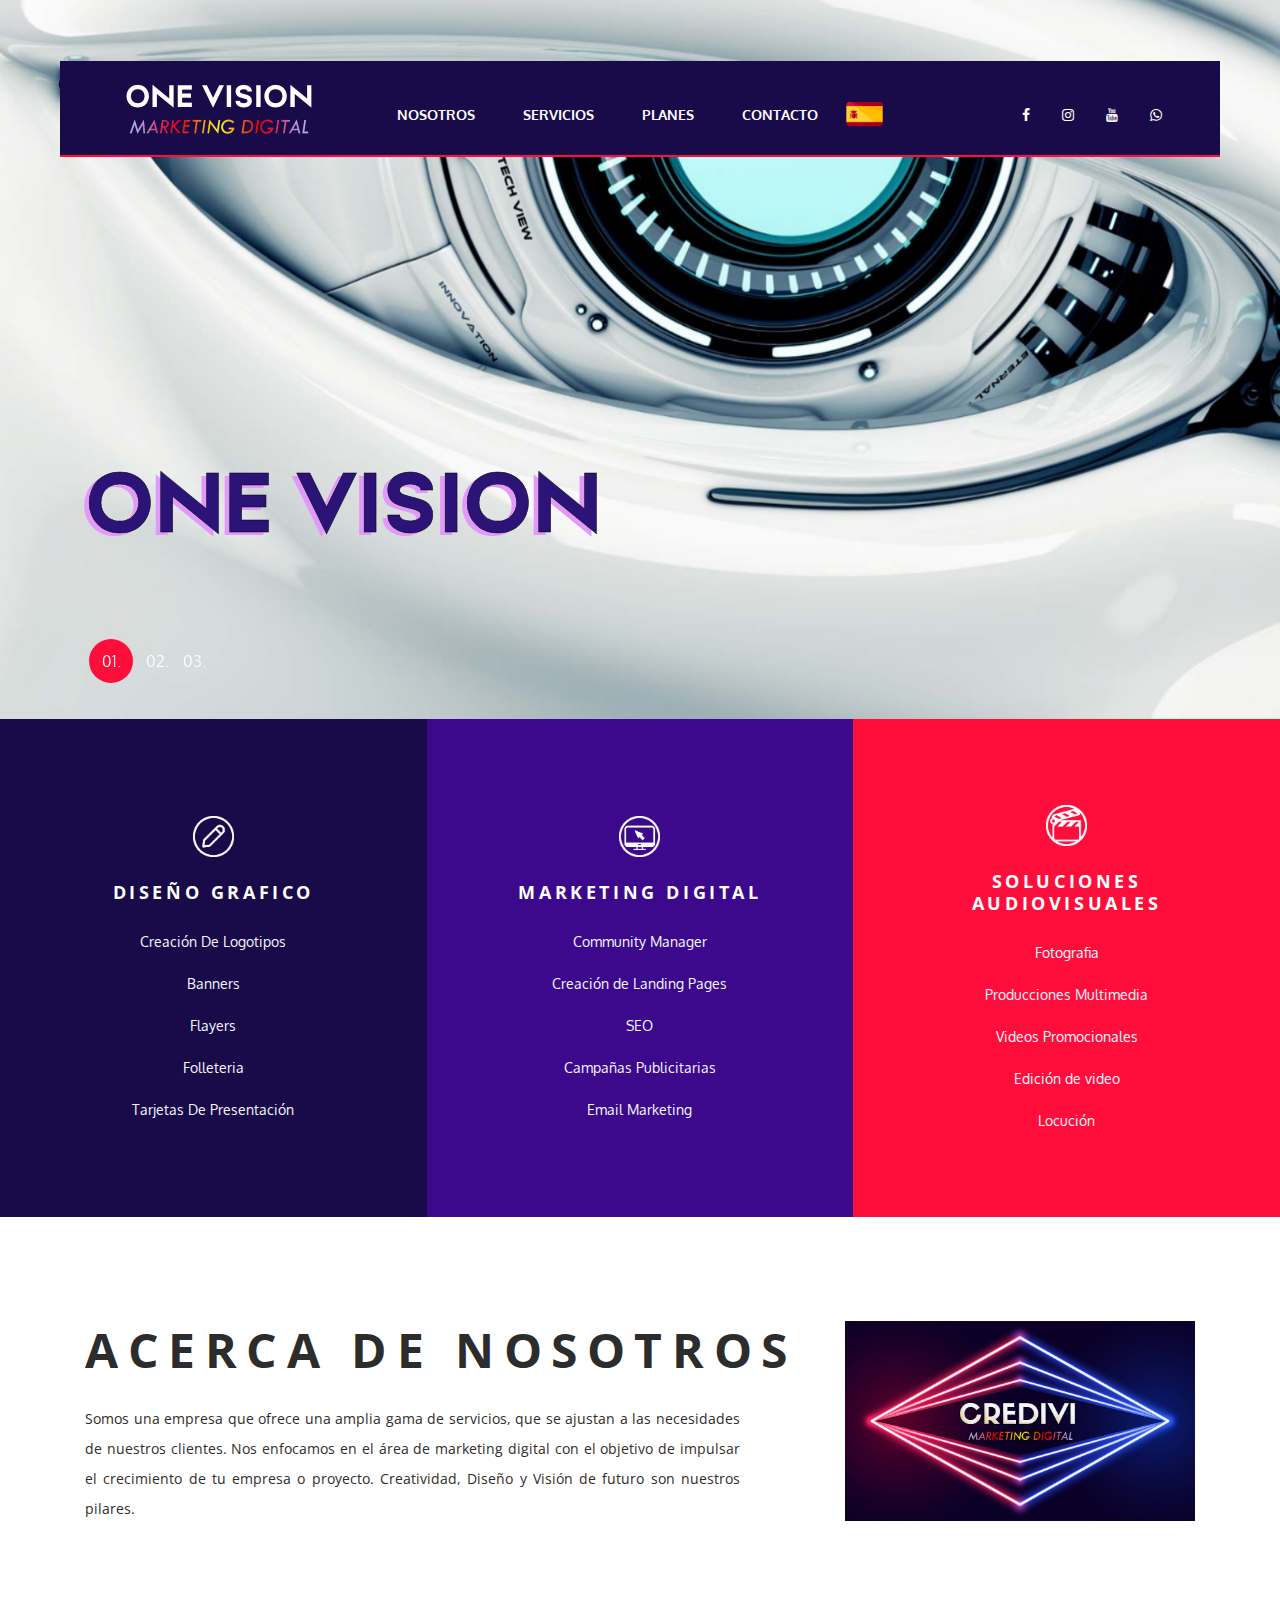
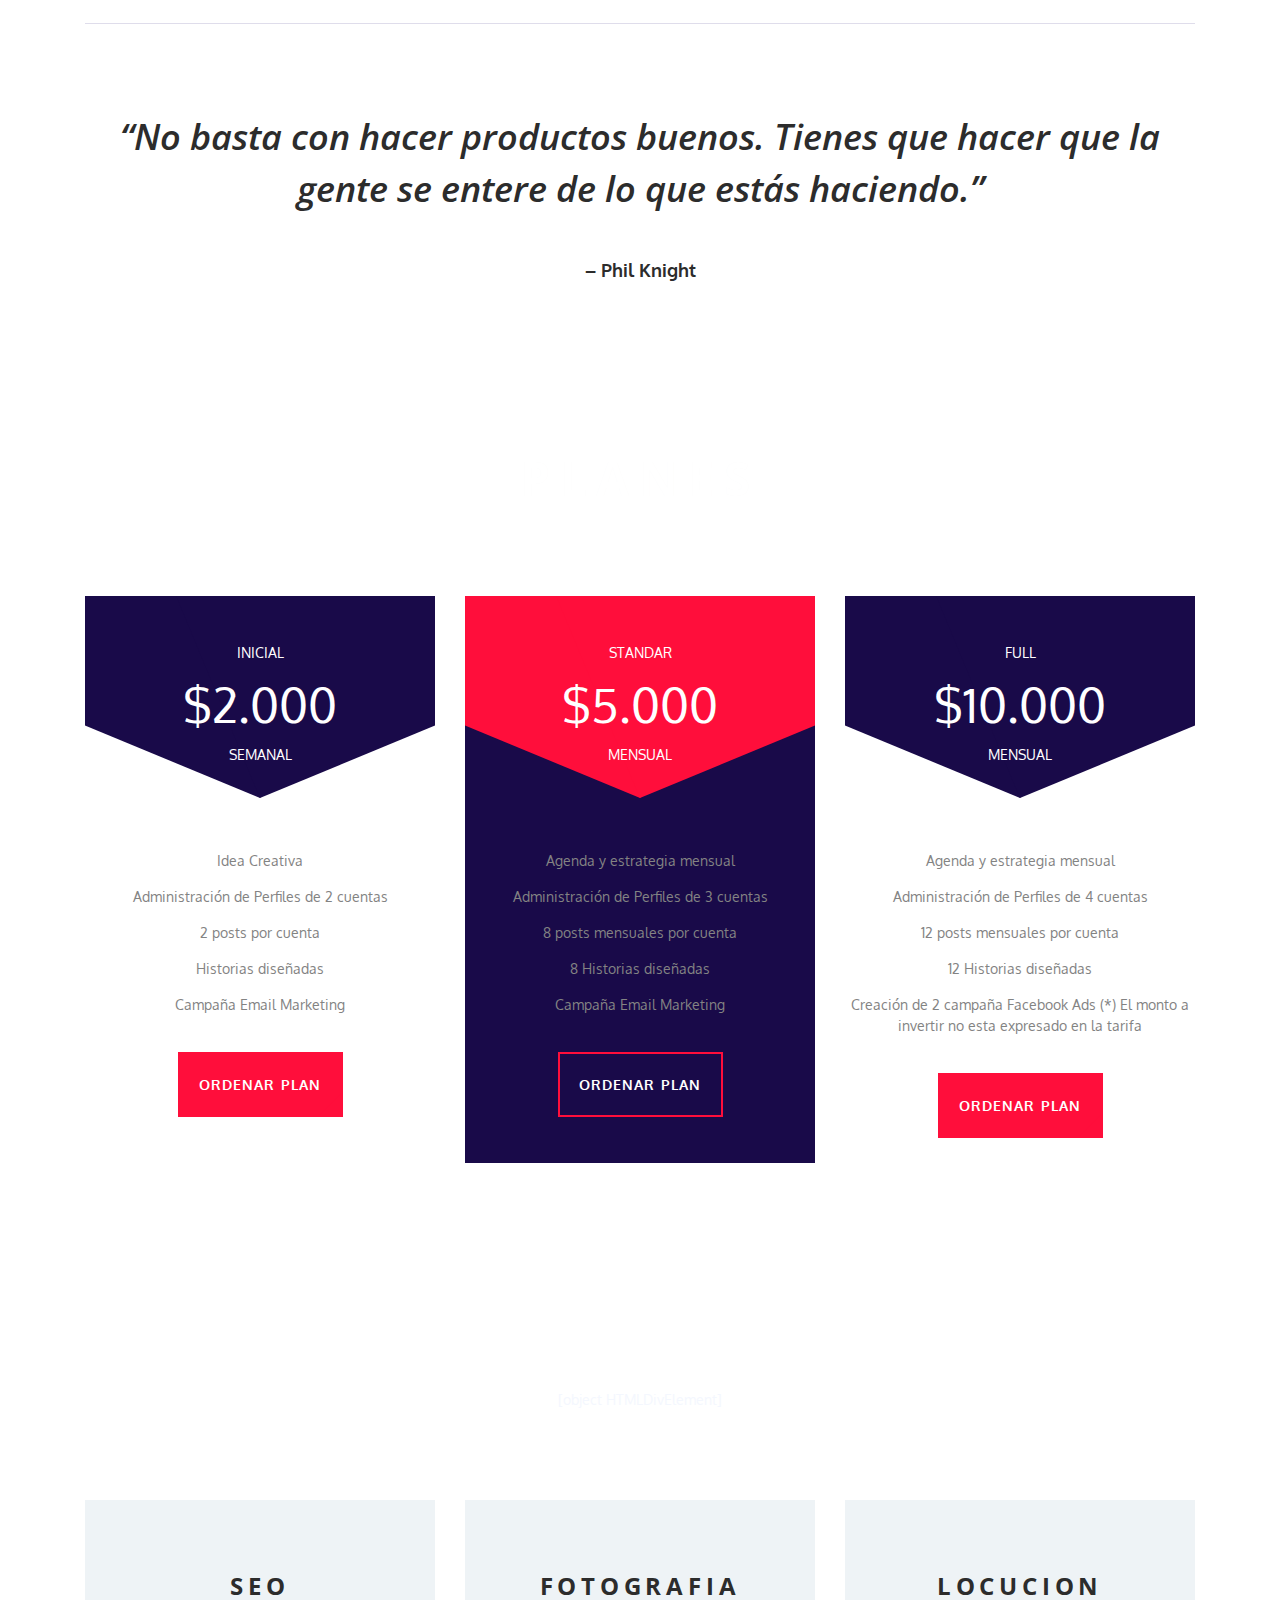
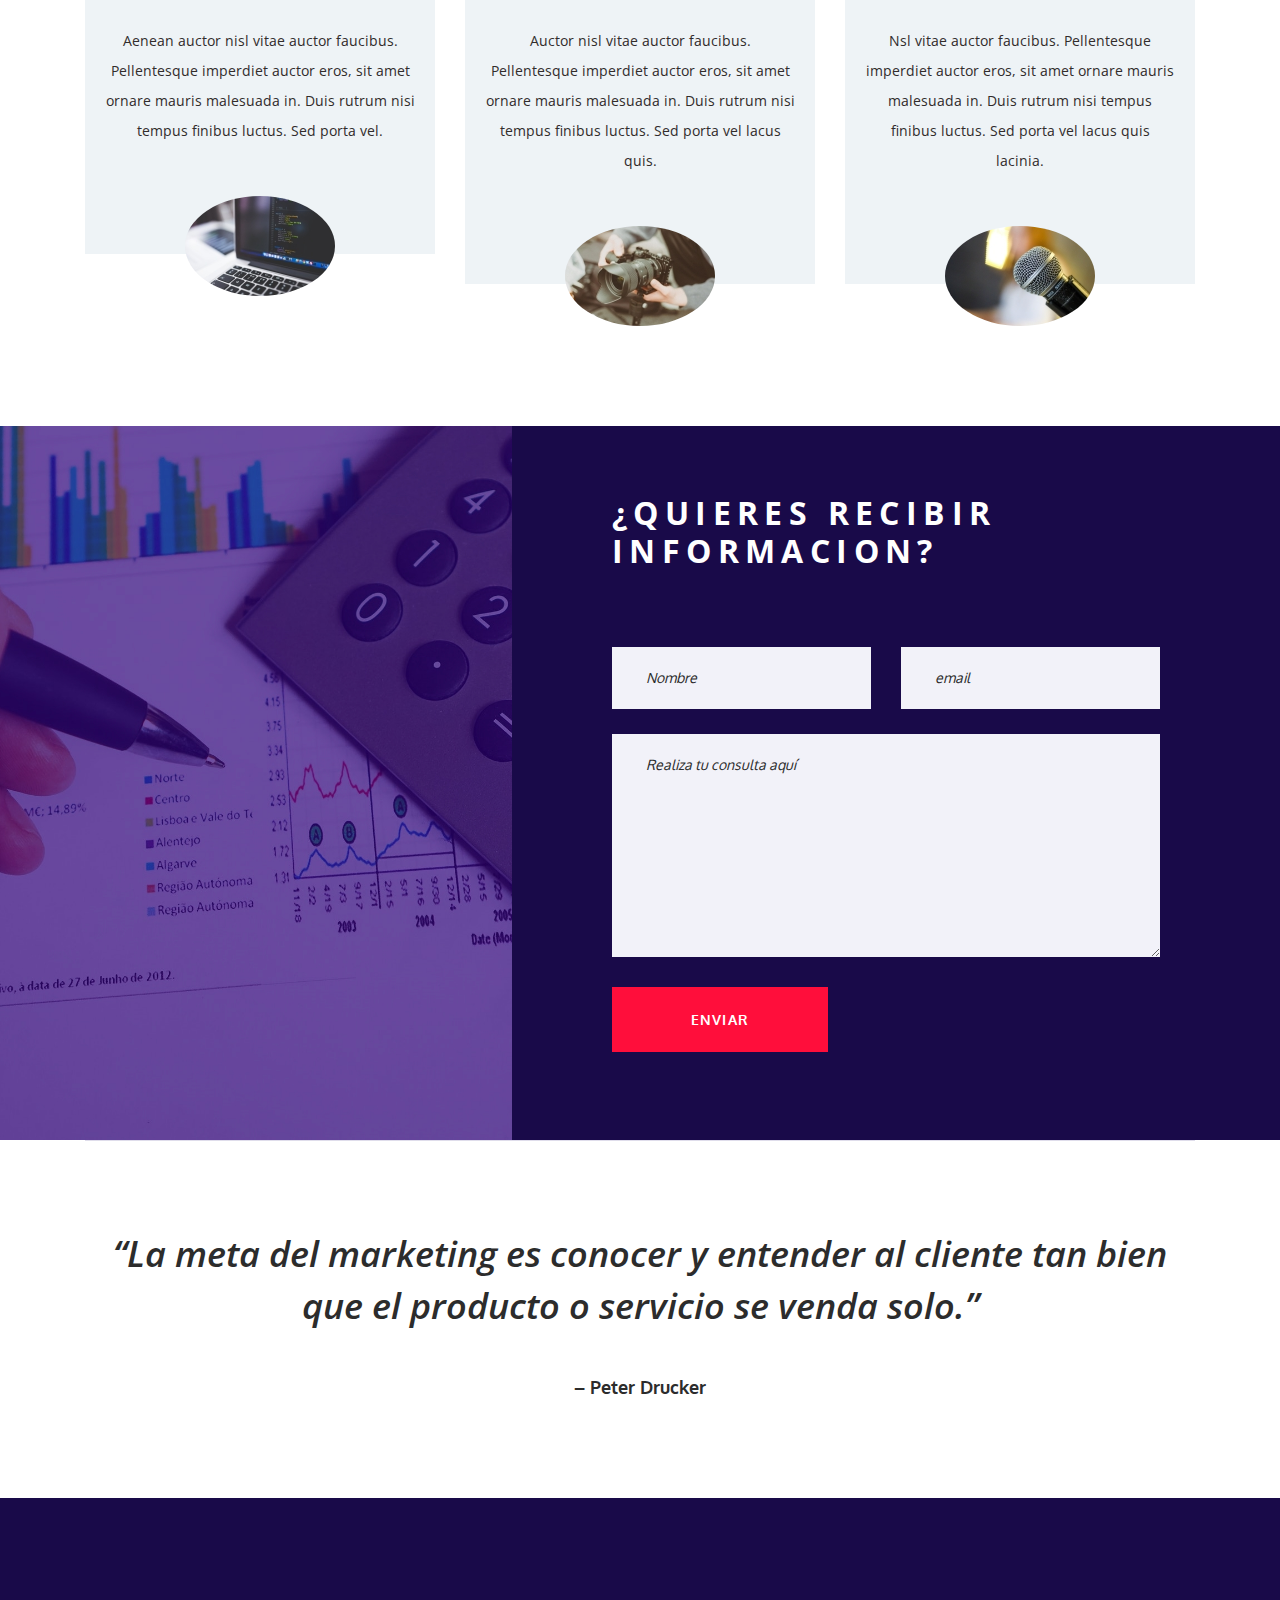
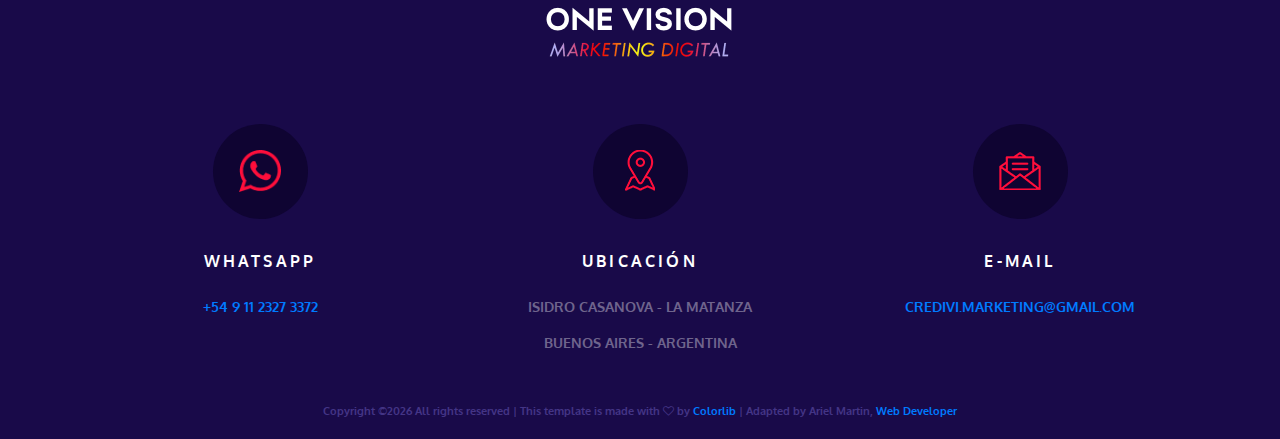
==== commit 3208664e: "se puso icono de idioma" ====
--- a/index.html
+++ b/index.html
@@ -1,13 +1,17 @@
 <!DOCTYPE html>
 <html lang="es">
 <head>
-<title data-lang="titulo-web">Marketin Digital - One Visio</title>
+<title data-lang="titulo-web">Marketing Digital - One Vision</title>
 <meta charset="utf-8">
 <meta http-equiv="X-UA-Compatible" content="IE=edge">
-<meta name="description" content="Especialistas en Marketin Digital">
-<meta property="og:image" content="https://raw.githubusercontent.com/credivi/onevision/main/images/logo_ov.jpg" /> <!-- image link, make sure it's jpg -->
-<meta property="og:image:width" content="200" />
-<meta property="og:image:height" content="200" />
+<meta name="description" content="Especialistas en Marketing Digital">
+<meta property="og:image" content="https://raw.githubusercontent.com/credivi/onevision/main/images/logo_ov.jpg"> <!-- image link, make sure it's jpg -->
+<meta property="og:image:width" content="200">
+<meta property="og:image:height" content="200">
+<meta property="og:url" content="https://www.onevision.ml/">
+<meta property="og:type" content="website">
+<meta property="og:title" content="Marketing Digital - One Vision">
+<meta property="og:description" content="Especialistas en Marketing Digital">
 <meta name="viewport" content="width=device-width, initial-scale=1">
 
 <link rel="stylesheet" type="text/css" href="styles/fonts.css">
@@ -40,10 +44,13 @@
 					<li><a data-lang="services" href="#classes">Servicios</a></li>
 					<li><a data-lang="plans" href="#pricing">Planes</a></li>
 					<li><a data-lang="contact" href="#footer">Contacto</a></li>
-					<li><a href="#" id="translate" data-text="Español, English" data-file="es,en" data-index="1">Español</a></li>
+					
+					<div class="hamburger ml-auto"><i class="fa fa-bars" aria-hidden="true"></i></div>
 				</ul>
 			</nav>
 
+			
+			
 			<!-- Social -->
 			<div class="social header_social">
 				<ul class="d-flex flex-row align-items-center justify-content-start">
@@ -57,6 +64,9 @@
 
 			<!-- Hamburger -->
 			<div class="hamburger ml-auto"><i class="fa fa-bars" aria-hidden="true"></i></div>
+			
+			<!-- language -->
+			<li class="lang"><a href="#"  data-lang="icono" id="translate" data-text="" data-file="es,en" data-index="1"><img class="icono" src="images/es.png"></a></li>
 
 		</div>
 	</header>
@@ -96,7 +106,7 @@
 		</div>
 	</header>
 
-	<!-- Menu -->
+	<!-- Menu movil -->
 
 	<div class="menu">
 		<div class="menu_door door_left"></div>
@@ -105,6 +115,7 @@
 			<!--div class="menu_close">close</div-->
 			<div class="menu_nav_container">
 				<nav class="menu_nav text-center" >
+					<!--<a href="#" data-lang="icono" id="translate" data-text="Español, English" data-file="es,en" data-index="1"><img class="icono" src="images/es.png"></a> -->
 					<ul class="menu_close">
 						<li><a data-lang="about" href="#about">Nosotros</a></li>
 						<li><a data-lang="services" href="#classes">Servicios</a></li>
--- a/styles/main_styles.css
+++ b/styles/main_styles.css
@@ -1559,9 +1559,11 @@
 0. Languages
 *********************/
 
-.loading-lang{
-    opacity: 0;
-  }
-  .loading-lang.show{
-    opacity: 1;
-  }+.icono{
+ 	height: 2em;
+ 	margin-left: 2em;
+	list-style:none;
+}
+.lang{
+	list-style:none;
+}--- a/styles/responsive.css
+++ b/styles/responsive.css
@@ -375,7 +375,7 @@
 
 	#t1 span, #t2 span, #t3 span{
 		font-size: 3em;
-		//text-shadow: -2px 1px;
+		/*text-shadow: -2px 1px;*/
 	}
 
 
